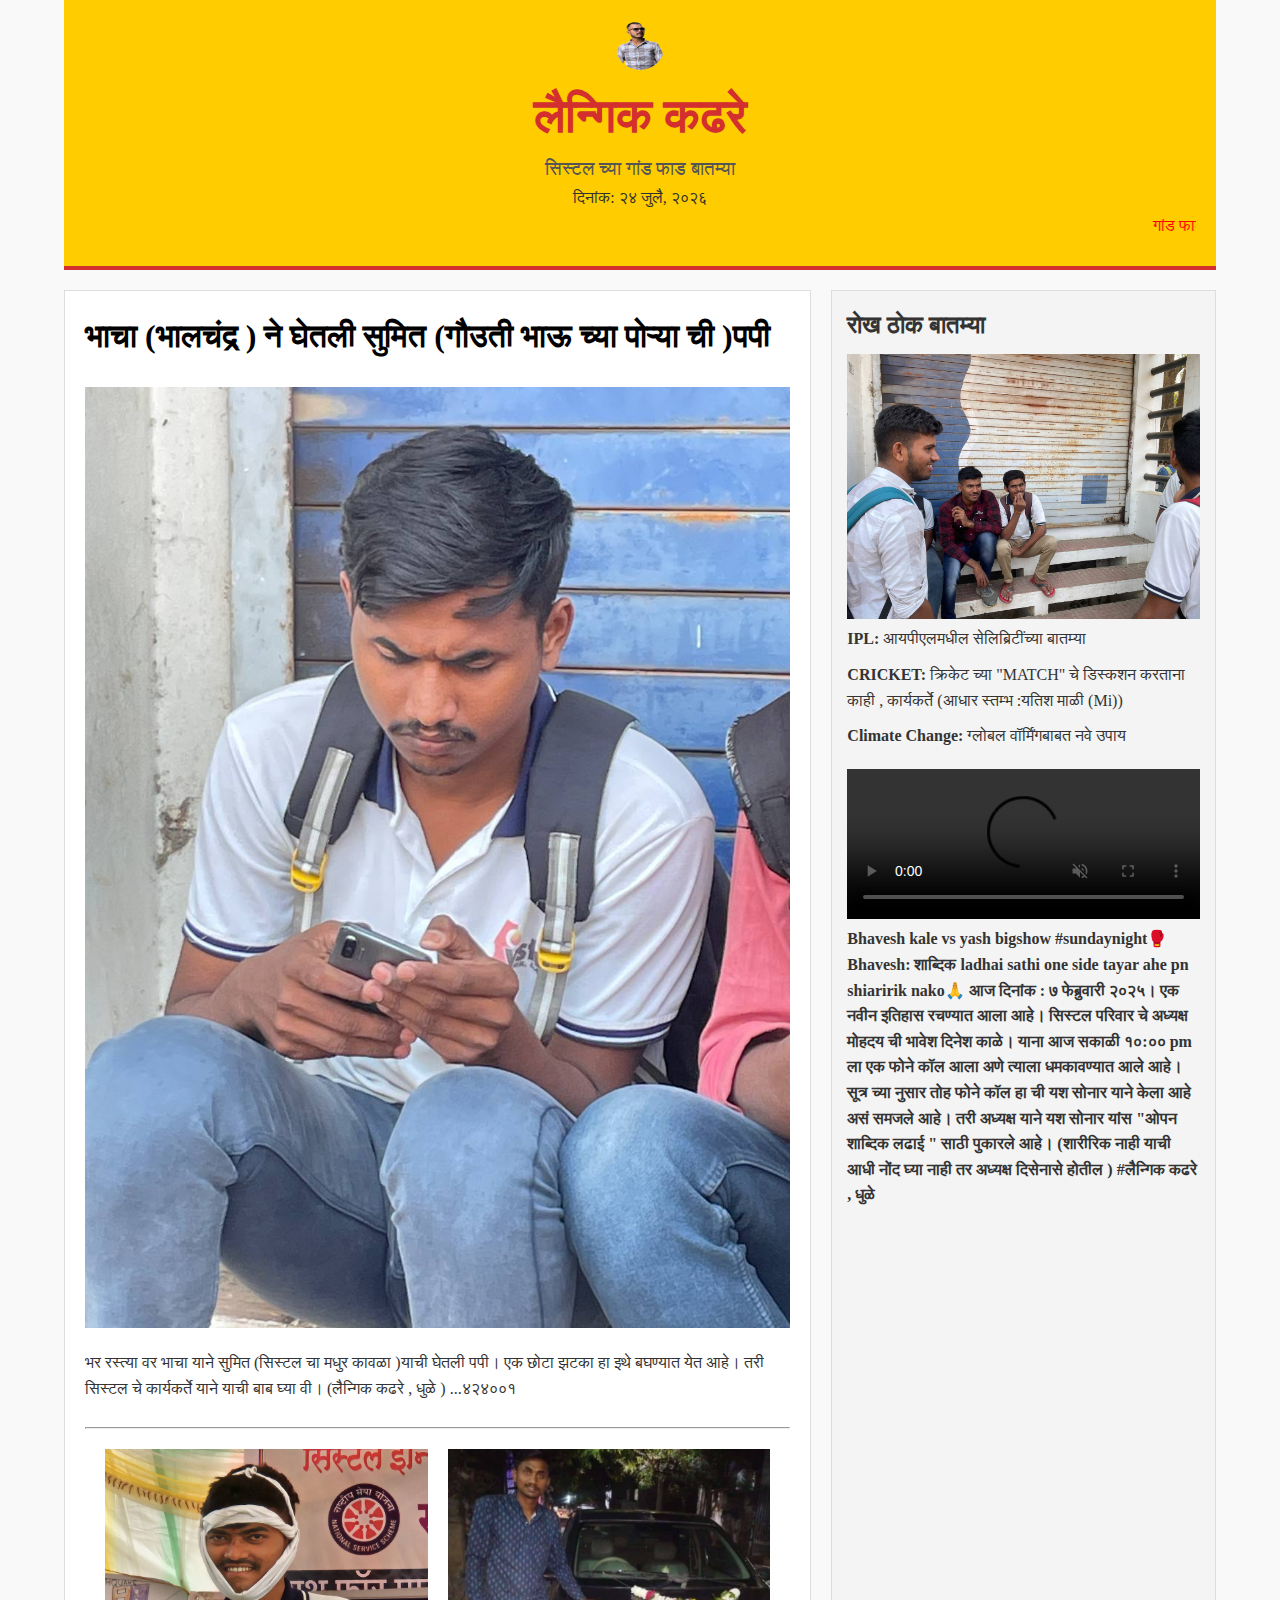
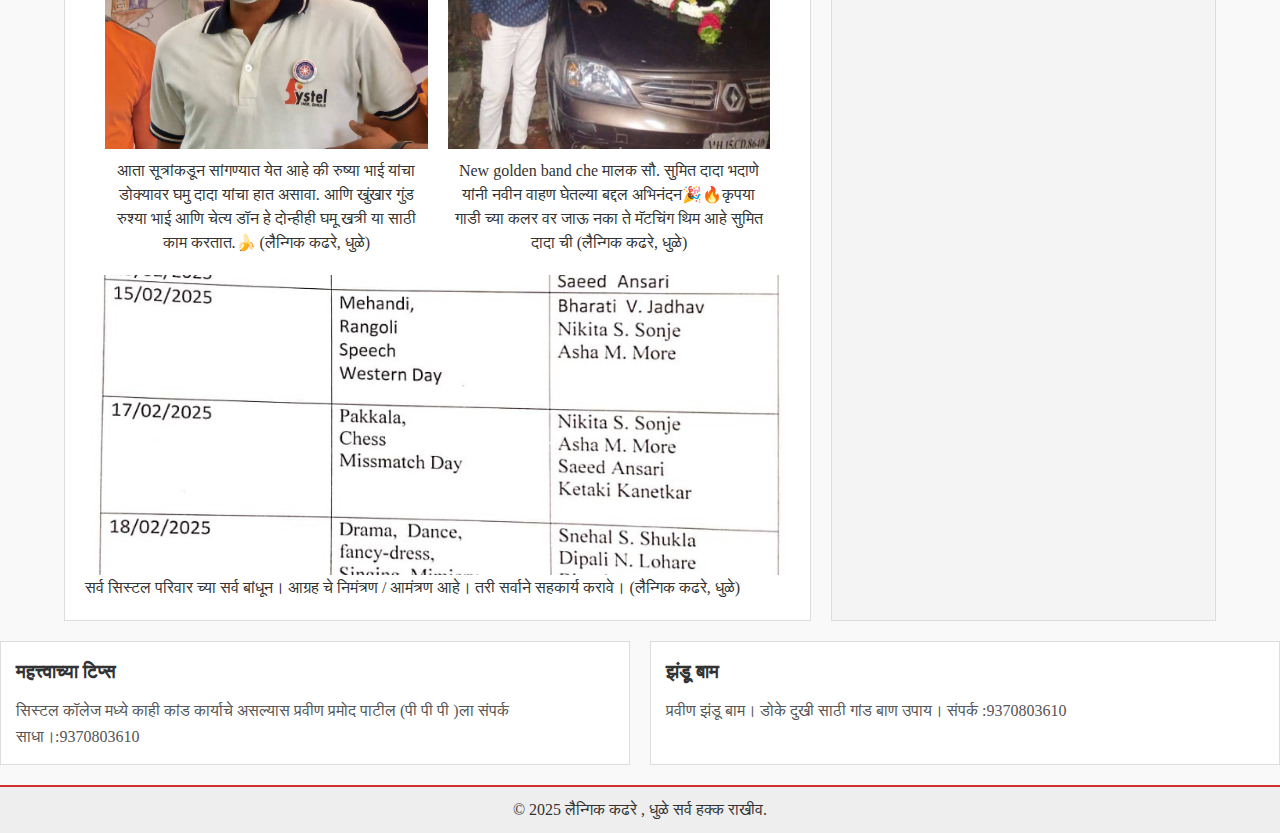
==== index.html @ 0a548611 "Update index.html" ====
<!DOCTYPE html>
<html lang="en">
<head>
  <meta charset="UTF-8">
  <meta name="viewport" content="width=device-width, initial-scale=1.0">
  <title>लैन्गिक कढरे - डिजिटल  एडिशन </title>
  <link rel="icon" href="./7.png" type="image/png">
  <link rel="stylesheet" href="styles.css">
</head>
<body>
  <div class="container">
    <!-- Header Section -->
    <header class="header">
      <div class="logo">
        <img src="./7.png" alt="Logo" class="logo-image">
        <h1>लैन्गिक कढरे</h1>
        <p class="subtitle">सिस्टल च्या गांड फाड बातम्या </p>
      </div>
      <div class="date">
        <p id="current-date"></p>
      </div>
      <marquee behavior="scroll" direction="left" scrollamount="5" style="color: red;">
        <a href="#yash-news" style="color: red; text-decoration: none;">
          गांड फाड बातमी : अध्यक्ष V/S यश सोनार (सब धुवा धुवा है.....!) Click Here..
        </a>
        <img src="./blasting.png" alt="Blast Image" style="height: 20px;">
&nbsp;
&nbsp;
&nbsp;
        <a href="#cricket" style="color: rgb(47, 0, 255); text-decoration: none;">
          आपला सण येतो आहे तरी सर्वानी तयारी ला लागा #गोलगट्टम लकड़ पट्टम दे दनादन प्रतियोगिता Click Here..
        </a>
        <img src="./blasting.png" alt="Blast Image" style="height: 20px;">
        

      </marquee>
    </header>

    <!-- Main Content -->
    <main class="main-content">
      <!-- Main News Section -->
      <section class="main-news">
        <h2>भाचा (भालचंद्र ) ने घेतली सुमित (गौउती भाऊ च्या पोऱ्या ची )पपी</h2>
        <img src="./1.jpg" alt="Monsoon in Kerala" class="main-image" >
        <p>भर रस्त्या वर भाचा याने सुमित (सिस्टल चा मधुर कावळा )याची घेतली पपी। 
            एक छोटा झटका हा इथे बघण्यात येत आहे।  तरी सिस्टल चे कार्यकर्ते याने याची
            बाब घ्या वी।  (लैन्गिक कढरे , धुळे )  ...४२४००१ </p>
            &nbsp;
            <hr>
            <div class="news-grid">
                <div class="news-item">
                  <div class="image-container">
                    <img src="./4.jpg" alt="Monsoon in Kerala" class="news-image">
                  </div>
                  <p>आता सूत्रांकडून सांगण्यात येत आहे की रुष्या भाई यांचा डोक्यावर घमु दादा यांचा हात असावा. 
                    आणि खुंखार गुंड रुश्या भाई आणि चेत्य डॉन हे दोन्हीही घमू खत्री या साठी काम करतात.🍌 (लैन्गिक कढरे, धुळे) 
                  </p>
                </div>
                <div class="news-item">
                  <div class="image-container">
                    <img src="./5.jpg" alt="Monsoon in Kerala" class="news-image">
                  </div>
                  <p>New golden band che मालक   सौ. सुमित दादा भदाणे यांनी नवीन वाहण घेतल्या बद्दल अभिनंदन🎉🔥कृपया गाडी च्या कलर वर जाऊ नका ते मॅटचिंग थिम आहे 
                    सुमित दादा ची (लैन्गिक कढरे, धुळे)
                  </p>
                </div> 
                </div>
                <div class="image-container" style="text-align: center;">
                  <img src="./9.jpeg" id="cricket" alt="Monsoon in Kerala" class="news-image" style="width: 100%; height: auto;">
                </div>
                <div>
                <p>सर्व सिस्टल परिवार च्या सर्व बांधून। आग्रह चे निमंत्रण / आमंत्रण आहे।  तरी सर्वाने सहकार्य करावे।  (लैन्गिक कढरे, धुळे)</p>
              </div>
      </section>

 

      <!-- Side Stories -->
      <aside class="side-stories">
        <h3>रोख ठोक बातम्या </h3>
        <ul>
            <img src="./2.jpg" alt="Monsoon in Kerala" style="width: 100%; height: auto;" >
          <li><strong>IPL:</strong> आयपीएलमधील सेलिब्रिटींच्या बातम्या</li>
          <li><strong>CRICKET:</strong> क्रिकेट च्या "MATCH" चे डिस्कशन करताना काही , कार्यकर्ते (आधार स्तम्भ :यतिश माळी (Mi))
          </li>
          <li><strong>Climate Change:</strong> ग्लोबल वॉर्मिंगबाबत नवे उपाय</li>
          <div class="video-container" id="yash-news"></div>
            <video autoplay muted loop controls width="100%">
              <source src="./8.mp4" type="video/mp4">
              <p>Bhavesh kale vs yash bigshow 
                #sundaynight🥊</p>
            </video>
            <h4>Bhavesh kale vs yash bigshow 
              #sundaynight🥊
              Bhavesh: शाब्दिक ladhai sathi one side tayar ahe pn shiaririk nako🙏
              आज दिनांक : ७ फेब्रुवारी २०२५।  एक नवीन इतिहास रचण्यात आला आहे। सिस्टल परिवार चे अध्यक्ष मोहदय ची भावेश दिनेश काळे। याना आज सकाळी १०:०० pm  ला एक फोने कॉल आला अणे त्याला धमकावण्यात आले आहे।
              सूत्र च्या नुसार तोह फोने कॉल हा ची यश सोनार याने केला आहे असं समजले आहे। तरी अध्यक्ष याने यश सोनार यांस "ओपन शाब्दिक लढाई " साठी पुकारले आहे। (शारीरिक नाही याची आधी नोंद घ्या नाही तर अध्यक्ष दिसेनासे होतील )  
            
                #लैन्गिक कढरे , धुळे   </h4>
          </div>
        </ul>
      </aside>
    </main>

    <!-- Bottom Section -->
    <section class="bottom-news">
      <div class="news-box">
        <h4>महत्त्वाच्या टिप्स</h4>
        <p>सिस्टल कॉलेज मध्ये काही कांड कार्याचे असल्यास प्रवीण प्रमोद पाटील (पी पी पी )ला संपर्क साधा।:9370803610</p>
      </div>
      <div class="news-box">
        <h4>झंडू बाम</h4>
        <p>प्रवीण झंडू बाम। डोके दुखी साठी गांड बाण उपाय। 
            संपर्क :9370803610</p>
      </div>
    </section>

    <!-- Footer Section -->
    <footer class="footer">
      <p>© 2025 लैन्गिक कढरे , धुळे सर्व हक्क राखीव.</p>
    </footer>
  </div>
  <script>
    // Set the current date
    const options = { year: 'numeric', month: 'long', day: 'numeric', locale: 'mr-IN' };
    document.getElementById('current-date').innerText = `दिनांक: ${new Date().toLocaleDateString('mr-IN', options)}`;
  </script>
</body>
</html>
---- styles.css ----
/* General Reset */
* {
    margin: 0;
    padding: 0;
    box-sizing: border-box;
  }
  
  body {
    font-family: 'Georgia', serif;
    background-color: #f9f9f9;
    color: #333;
    line-height: 1.6;
  }
  
  .container {
    width: 90%;
    margin: auto;
    max-width: 1200px;
  }
  
  /* Header Section */
  .header {
    background-color: #ffcc00;
    text-align: center;
    padding: 20px;
    border-bottom: 4px solid #d32f2f;
  }
  
  .header .logo h1 {
    font-size: 3rem;
    color: #d32f2f;
  }
  
  .header .subtitle {
    font-size: 1.2rem;
    color: #555;
  }
  
  .header .date {
    font-size: 1rem;
    color: #333;
  }
  
  /* Main Content */
  .main-content {
    display: flex;
    gap: 20px;
    margin-top: 20px;
  }
  
  .main-news {
    flex: 2;
    border: 1px solid #ddd;
    padding: 20px;
    background-color: #fff;
  }
  
  .main-news h2 {
    font-size: 2rem;
    color: #000;
    margin-bottom: 10px;
  }
  
  .main-news img {
    width: 100%;
    height: auto;
    margin: 15px 0;
  }
  
  .side-stories {
    flex: 1;
    border: 1px solid #ddd;
    background-color: #f4f4f4;
    padding: 15px;
  }
  
  .side-stories h3 {
    font-size: 1.5rem;
    margin-bottom: 10px;
  }
  
  .side-stories ul {
    list-style: none;
    padding: 0;
  }
  
  .side-stories ul li {
    font-size: 1rem;
    margin-bottom: 10px;
  }
  
  /* Bottom News Section */
  .bottom-news {
    display: flex;
    gap: 20px;
    margin-top: 20px;
  }
  
  .news-box {
    flex: 1;
    border: 1px solid #ddd;
    background-color: #fff;
    padding: 15px;
  }
  
  .news-box h4 {
    font-size: 1.2rem;
    margin-bottom: 10px;
  }
  
  .news-box p {
    font-size: 1rem;
    color: #555;
  }
  
  /* Footer Section */
  .footer {
    text-align: center;
    padding: 10px;
    background-color: #eee;
    border-top: 2px solid #d32f2f;
    margin-top: 20px;
  }
  
  /* Images in Header */
  .header .header-image {
    width: 50px; /* Adjust size as needed */
    height: auto;
    margin: 0 10px; /* Spacing between images and text */
    vertical-align: middle;
  }
  
  /* Video in Side Stories */
  .video-container {
    margin-top: 20px;
    text-align: center;
  }
  
  .video-container h4 {
    font-size: 1.2rem;
    margin-bottom: 10px;
  }
  
  .video-container video {
    border: 1px solid #ddd;
    border-radius: 8px;
    box-shadow: 0 4px 6px rgba(0, 0, 0, 0.1);
  }
  
  /* News Grid Styling */
  .news-grid {
    display: grid;
    grid-template-columns: 1fr 1fr; /* Two equal-width columns */
    gap: 20px; /* Space between columns and rows */
    margin: 20px;
  }
  
  /* Individual News Item */
  .news-item {
    display: flex;
    flex-direction: column;
    align-items: center;
    text-align: center;
    gap: 10px; /* Space between image and text */
  }
  
  /* Image Container Styling */
  .image-container {
    width: 100%; /* Ensures the container fits the column width */
    height: 300px; /* Fixed height for all images */
    overflow: hidden; /* Hides overflowing parts of the image */
    display: flex;
    justify-content: center;
    align-items: center; /* Centers the image inside the container */
  }
  
  /* News Image Styling */
  .news-image {
    width: 100%; /* Ensures the image fills the container width */
    height: 100%; /* Ensures the image fills the container height */
    object-fit: cover; /* Maintains aspect ratio and crops the image */
    border-radius: 8px; /* Adds rounded corners */
    box-shadow: 0 4px 6px rgba(0, 0, 0, 0.1); /* Adds a subtle shadow */
  }
  
  /* News Text Styling */
  .news-item p {
    font-size: 1rem;
    line-height: 1.5;
    color: #333;
  }
  
  /* Media Queries for Responsiveness */
  @media (max-width: 1200px) {
    .container {
      width: 90%;
    }
  
    .main-content {
      flex-direction: column;
    }
  
    .side-stories {
      margin-top: 20px;
    }
  
    .news-grid {
      grid-template-columns: 1fr; /* Stack the columns on smaller screens */
    }
    
    .bottom-news {
      flex-direction: column;
      gap: 20px;
    }
  }
  
  @media (max-width: 768px) {
    /* Smaller screens (Tablets and below) */
    .header .logo h1 {
      font-size: 2.5rem;
    }
  
    .header .subtitle {
      font-size: 1rem;
    }
  
    .header .date {
      font-size: 0.9rem;
    }
  
    .main-news h2 {
      font-size: 1.8rem;
    }
  
    .side-stories h3 {
      font-size: 1.2rem;
    }
  
    .news-item p {
      font-size: 0.9rem;
    }
  
    .news-box h4 {
      font-size: 1rem;
    }
  
    .video-container video {
      width: 100%;
      height: auto;
    }
  }
  
  @media (max-width: 480px) {
    /* Mobile Devices */
    body {
      font-size: 14px;
    }
  
    .header .logo h1 {
      font-size: 2rem;
    }
  
    .header .subtitle {
      font-size: 0.9rem;
    }
  
    .main-news h2 {
      font-size: 1.5rem;
    }
  
    .side-stories h3 {
      font-size: 1rem;
    }
  
    .news-item p {
      font-size: 0.8rem;
    }
  
    .news-box h4 {
      font-size: 0.9rem;
    }
  
    .footer {
      font-size: 0.8rem;
    }
  }
/* Header Styling */
.header {
    background-color: #ffcc00;
    text-align: center;
    padding: 20px;
    border-bottom: 4px solid #d32f2f;
  }
  
  /* Container for Logo and Text */
  .logo-container {
    display: grid;
    grid-template-columns: 1fr auto; /* Left column for text, right for logo */
    align-items: center; /* Vertically align text and logo */
    justify-items: center;
    gap: 10px; /* Space between text and logo */
  }
  
  .text {
    text-align: left; /* Align text to the left */
  }
  
  /* Logo Image Styling */
  .logo-image {
    width: 50px; /* Logo size */
    height: 50px; /* Make it square */
    border-radius: 50%; /* Circular image */
  }
  
  /* Styling for h1 and subtitle */
  .logo h1 {
    font-size: 2rem;
    color: #d32f2f;
    margin: 0; /* Remove margin */
  }
  
  .subtitle {
    font-size: 1.2rem;
    color: #555;
  }
  
  /* Responsive Styling */
  @media screen and (max-width: 768px) {
    .logo-container {
      grid-template-columns: 1fr; /* Stack logo and text vertically */
      justify-items: center;
    }
  
    .logo-image {
      width: 40px; /* Slightly smaller logo on mobile */
      height: 40px;
    }
  
    .text {
      text-align: center; /* Center the text on mobile */
    }
  }
  .side-stories img {
    width: 100%;
    height: auto;
    max-width: 400px; /* Optional: you can set a max-width to keep it within a reasonable size */
}
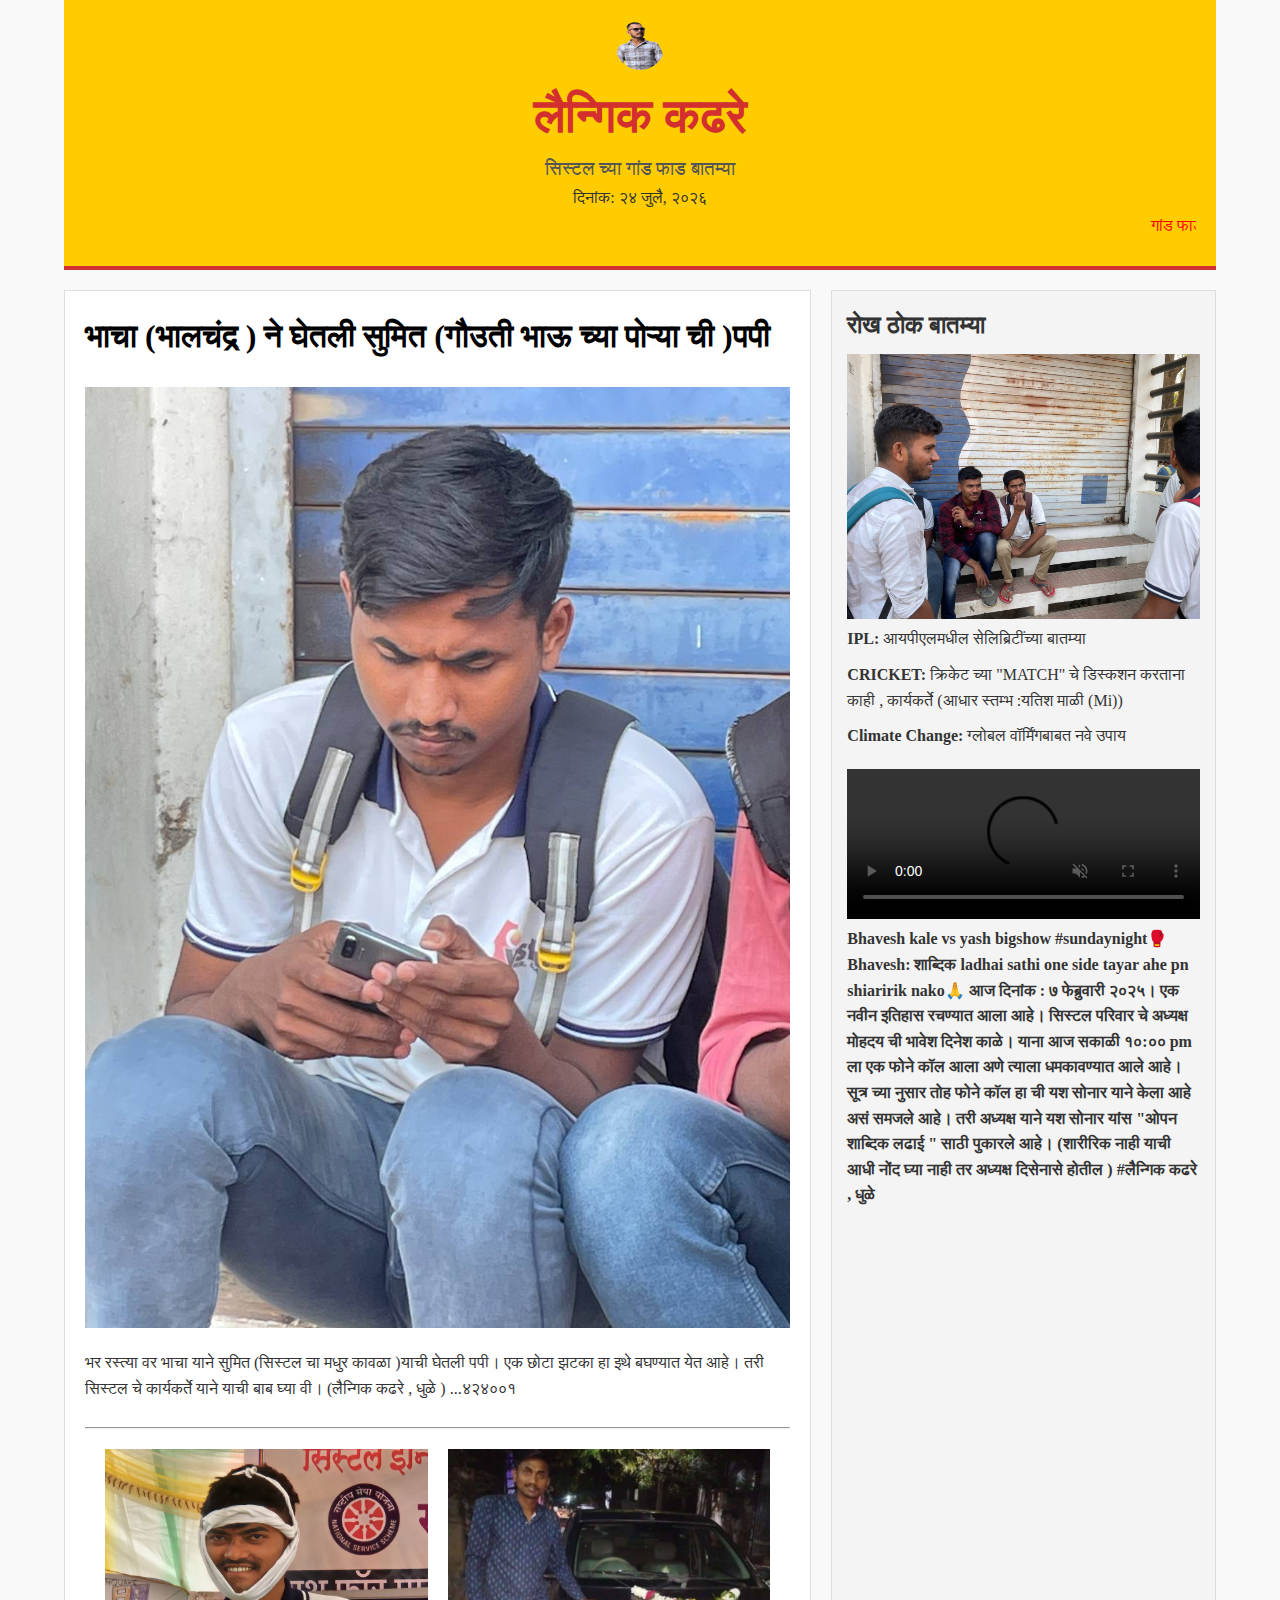
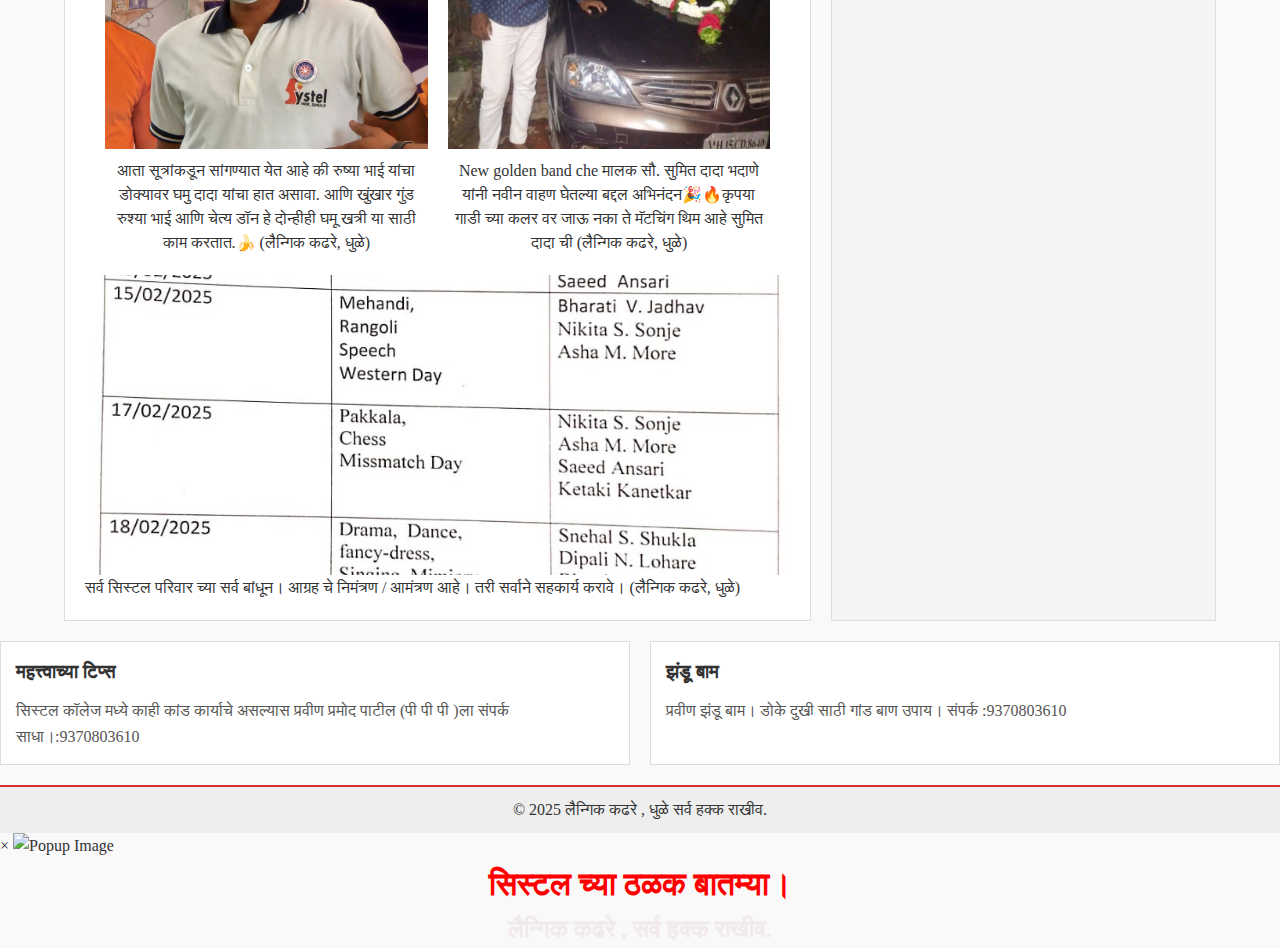
==== commit 6051cb95: "Update index.html" ====
--- a/index.html
+++ b/index.html
@@ -119,11 +119,33 @@
     <footer class="footer">
       <p>© 2025 लैन्गिक कढरे , धुळे सर्व हक्क राखीव.</p>
     </footer>
+
+    <!-- Popup Modal -->
+    <div id="popup-modal" class="modal" style="display: none;">
+      <div class="modal-content">
+        <span class="close" onclick="closeModal()">&times;</span>
+        <img src="./sir.jpg" alt="Popup Image" style="width: 100%; height: auto;">
+        <h1 style="text-align: center; color:red;">सिस्टल च्या ठळक बातम्या।</h1>
+        <h2 style="text-align: center; color:rgb(241, 234, 234);">लैन्गिक कढरे , सर्व हक्क राखीव.</h2>
+      </div>
+    </div>
   </div>
+
+  
   <script>
     // Set the current date
     const options = { year: 'numeric', month: 'long', day: 'numeric', locale: 'mr-IN' };
     document.getElementById('current-date').innerText = `दिनांक: ${new Date().toLocaleDateString('mr-IN', options)}`;
+
+    // Show the popup modal on page load
+    window.onload = function() {
+      document.getElementById('popup-modal').style.display = 'block';
+    };
+
+    // Function to close the modal
+    function closeModal() {
+      document.getElementById('popup-modal').style.display = 'none';
+    }
   </script>
 </body>
 </html>
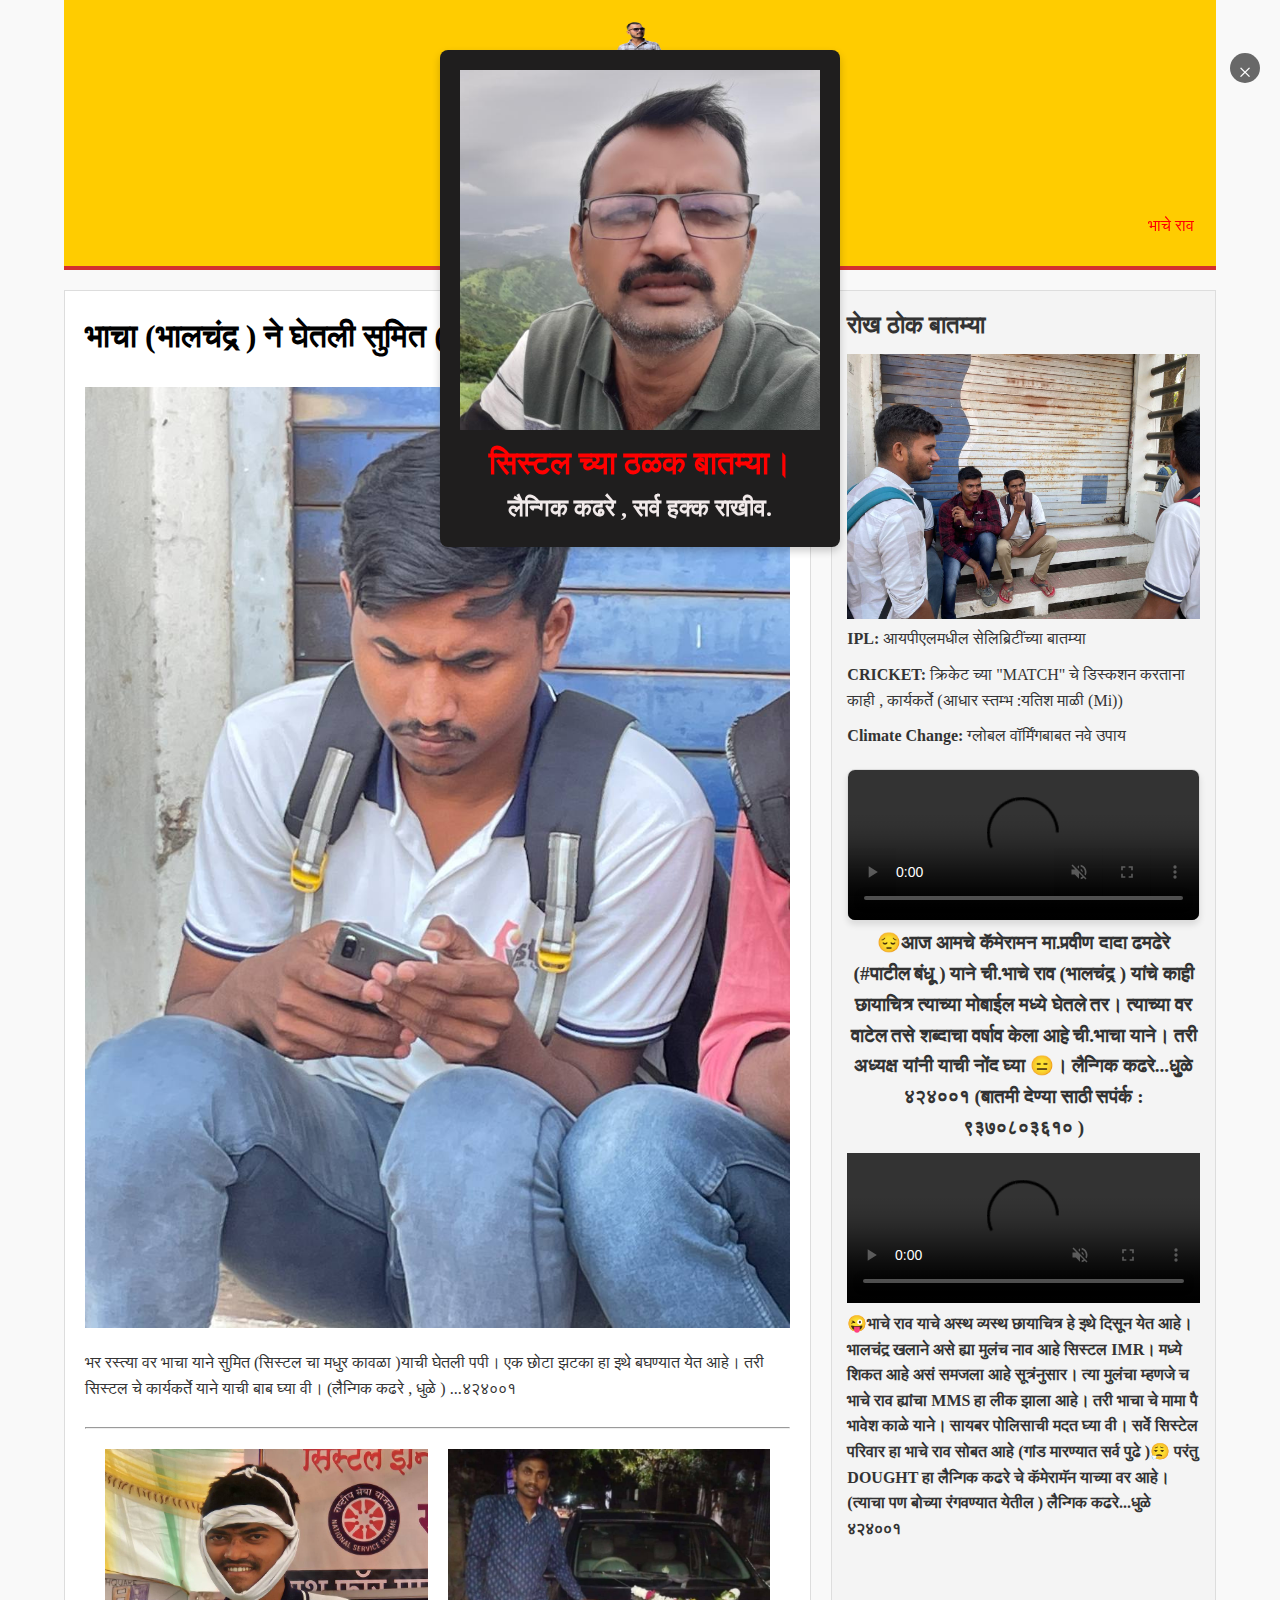
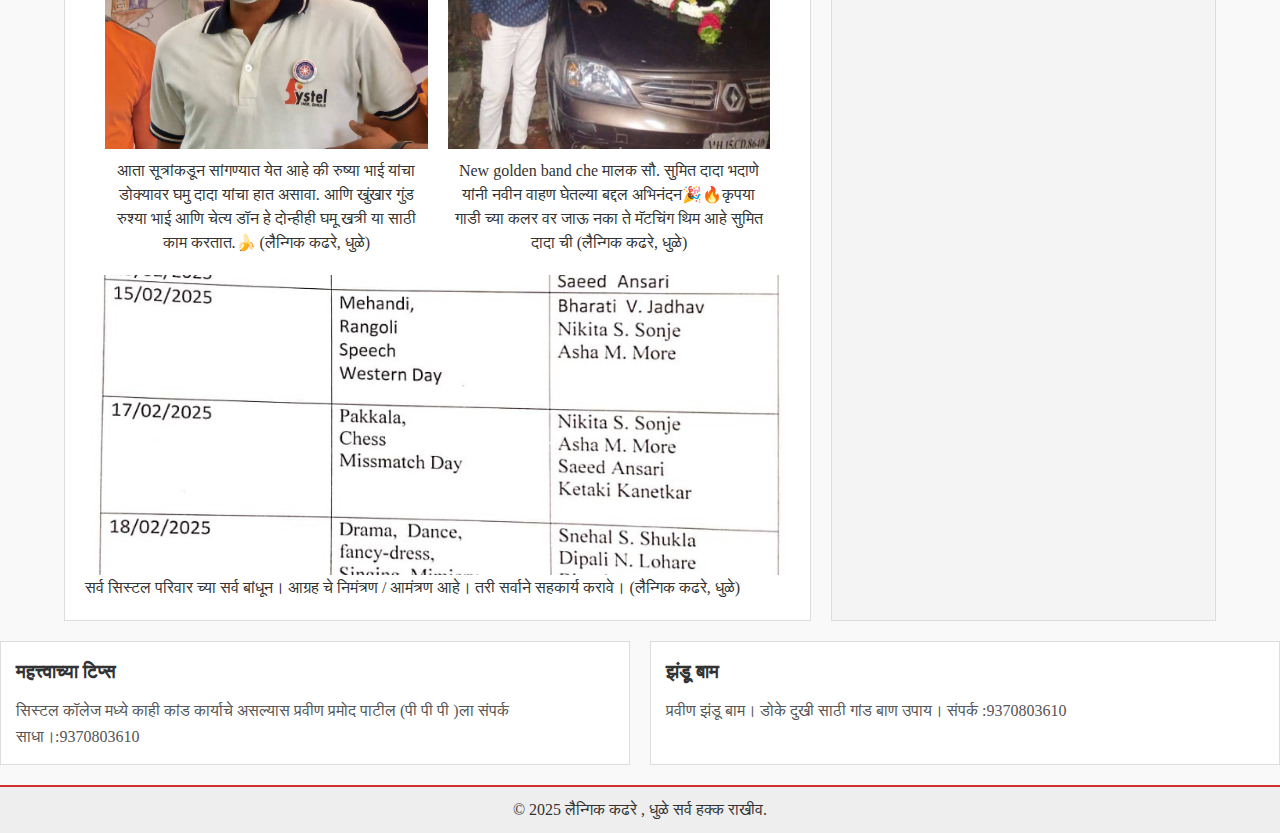
==== commit ca8312ea: "Update index.html" ====
--- a/index.html
+++ b/index.html
@@ -21,14 +21,14 @@
       </div>
       <marquee behavior="scroll" direction="left" scrollamount="5" style="color: red;">
         <a href="#yash-news" style="color: red; text-decoration: none;">
-          गांड फाड बातमी : अध्यक्ष V/S यश सोनार (सब धुवा धुवा है.....!) Click Here..
+         भाचे राव V/S कॅमेरामन प्रवीण ( भाचा ने घेतेले कानून तोंडात ✔ 😓 (हातात X ).....!) Click Here..
         </a>
         <img src="./blasting.png" alt="Blast Image" style="height: 20px;">
 &nbsp;
 &nbsp;
 &nbsp;
-        <a href="#cricket" style="color: rgb(47, 0, 255); text-decoration: none;">
-          आपला सण येतो आहे तरी सर्वानी तयारी ला लागा #गोलगट्टम लकड़ पट्टम दे दनादन प्रतियोगिता Click Here..
+        <a href="#photo" style="color: rgb(47, 0, 255); text-decoration: none;">
+          भाचे राव याचे अस्थ व्यस्थ छायाचित्र Click Here..
         </a>
         <img src="./blasting.png" alt="Blast Image" style="height: 20px;">
         
@@ -84,20 +84,30 @@
           <li><strong>CRICKET:</strong> क्रिकेट च्या "MATCH" चे डिस्कशन करताना काही , कार्यकर्ते (आधार स्तम्भ :यतिश माळी (Mi))
           </li>
           <li><strong>Climate Change:</strong> ग्लोबल वॉर्मिंगबाबत नवे उपाय</li>
-          <div class="video-container" id="yash-news"></div>
-            <video autoplay muted loop controls width="100%">
-              <source src="./8.mp4" type="video/mp4">
-              <p>Bhavesh kale vs yash bigshow 
-                #sundaynight🥊</p>
+          <div class="video-container" >
+            <video autoplay muted loop controls width="100%" id="yash-news">
+              <source src="./10.mp4" type="video/mp4">
+              <p>भाचे राव V/S कॅमेरामन प्रवीण</p>
             </video>
-            <h4>Bhavesh kale vs yash bigshow 
-              #sundaynight🥊
-              Bhavesh: शाब्दिक ladhai sathi one side tayar ahe pn shiaririk nako🙏
-              आज दिनांक : ७ फेब्रुवारी २०२५।  एक नवीन इतिहास रचण्यात आला आहे। सिस्टल परिवार चे अध्यक्ष मोहदय ची भावेश दिनेश काळे। याना आज सकाळी १०:०० pm  ला एक फोने कॉल आला अणे त्याला धमकावण्यात आले आहे।
-              सूत्र च्या नुसार तोह फोने कॉल हा ची यश सोनार याने केला आहे असं समजले आहे। तरी अध्यक्ष याने यश सोनार यांस "ओपन शाब्दिक लढाई " साठी पुकारले आहे। (शारीरिक नाही याची आधी नोंद घ्या नाही तर अध्यक्ष दिसेनासे होतील )  
-            
-                #लैन्गिक कढरे , धुळे   </h4>
+            <h4>😔आज आमचे कॅमेरामन मा.प्रवीण दादा ढमढेरे (#पाटील बंधू ) याने ची.भाचे राव  (भालचंद्र )
+              यांचे काही छायाचित्र त्याच्या मोबाईल मध्ये घेतले तर। त्याच्या वर वाटेल तसे शब्दाचा वर्षाव केला आहे 
+              ची.भाचा याने।  तरी अध्यक्ष यांनी याची नोंद घ्या 😑। लैन्गिक कढरे...धुळे ४२४००१ 
+              (बातमी देण्या साठी सपंर्क : ९३७०८०३६१०  )  </h4>
           </div>
+          <video autoplay muted loop controls width="100%" id="photo">
+            <source src="./11.mp4" type="video/mp4">
+            <p>भाचे राव V/S कॅमेरामन प्रवीण</p>
+          </video>
+          <h4> 😜भाचे राव याचे अस्थ व्यस्थ छायाचित्र हे इथे दिसून येत आहे।  
+            भालचंद्र खलाने असे ह्या मुलंच नाव आहे सिस्टल IMR।  मध्ये शिकत आहे असं समजला आहे 
+            सूत्रंनुसार।  त्या मुलंचा म्हणजे च भाचे राव ह्यांचा MMS हा लीक झाला आहे।  तरी 
+            भाचा चे मामा पै भावेश काळे याने। सायबर पोलिसाची मदत घ्या वी।  
+            सर्वे सिस्टेल परिवार हा भाचे राव सोबत आहे (गांड मारण्यात सर्व पुढे )😮‍💨
+            परंतु DOUGHT हा लैन्गिक कढरे चे कॅमेरामॅन याच्या वर आहे। (त्याचा पण बोच्या रंगवण्यात येतील )
+            लैन्गिक कढरे...धुळे ४२४००१ </h4>
+        </div>
+
+          
         </ul>
       </aside>
     </main>
--- a/styles.css
+++ b/styles.css
@@ -346,4 +346,51 @@
     max-width: 400px; /* Optional: you can set a max-width to keep it within a reasonable size */
 }
 
+/* Popup Modal Styling */
+.modal {
+    position: fixed;
+    top: 50px;
+    left: 0;
+    width: 100%;
+    height: calc(100% - 50px); /* Adjusted height to fill the remaining space */
+    background-color: rgba(0, 0, 0, 0); /* Set background to fully transparent */
+    display: flex;
+    justify-content: center;
+    align-items: center;
+    z-index: 1000;
+}
+
+.modal-content {
+  
+    background-color: #1f1e1e;
+    padding: 20px;
+    border-radius: 8px;
+    box-shadow: 0 4px 8px rgba(0, 0, 0, 0.2);
+    text-align: center;
+    max-width: 400px;
+    width: 90%;
+    margin: auto;
+}
+
+/* Close Button Styling */
+.close {
+    background-color: #686868;
+    color: white;
+    border: none;
+    border-radius: 50%;
+    width: 30px;
+    height: 30px;
+    cursor: pointer;
+    position: absolute;
+    top: 3px;
+    right: 20px;
+    font-size: 1.5rem;
+    transition: background-color 0.3s;
+}
+
+.close:hover {
+    background-color: #ff4d4d;
+}
+
     
+
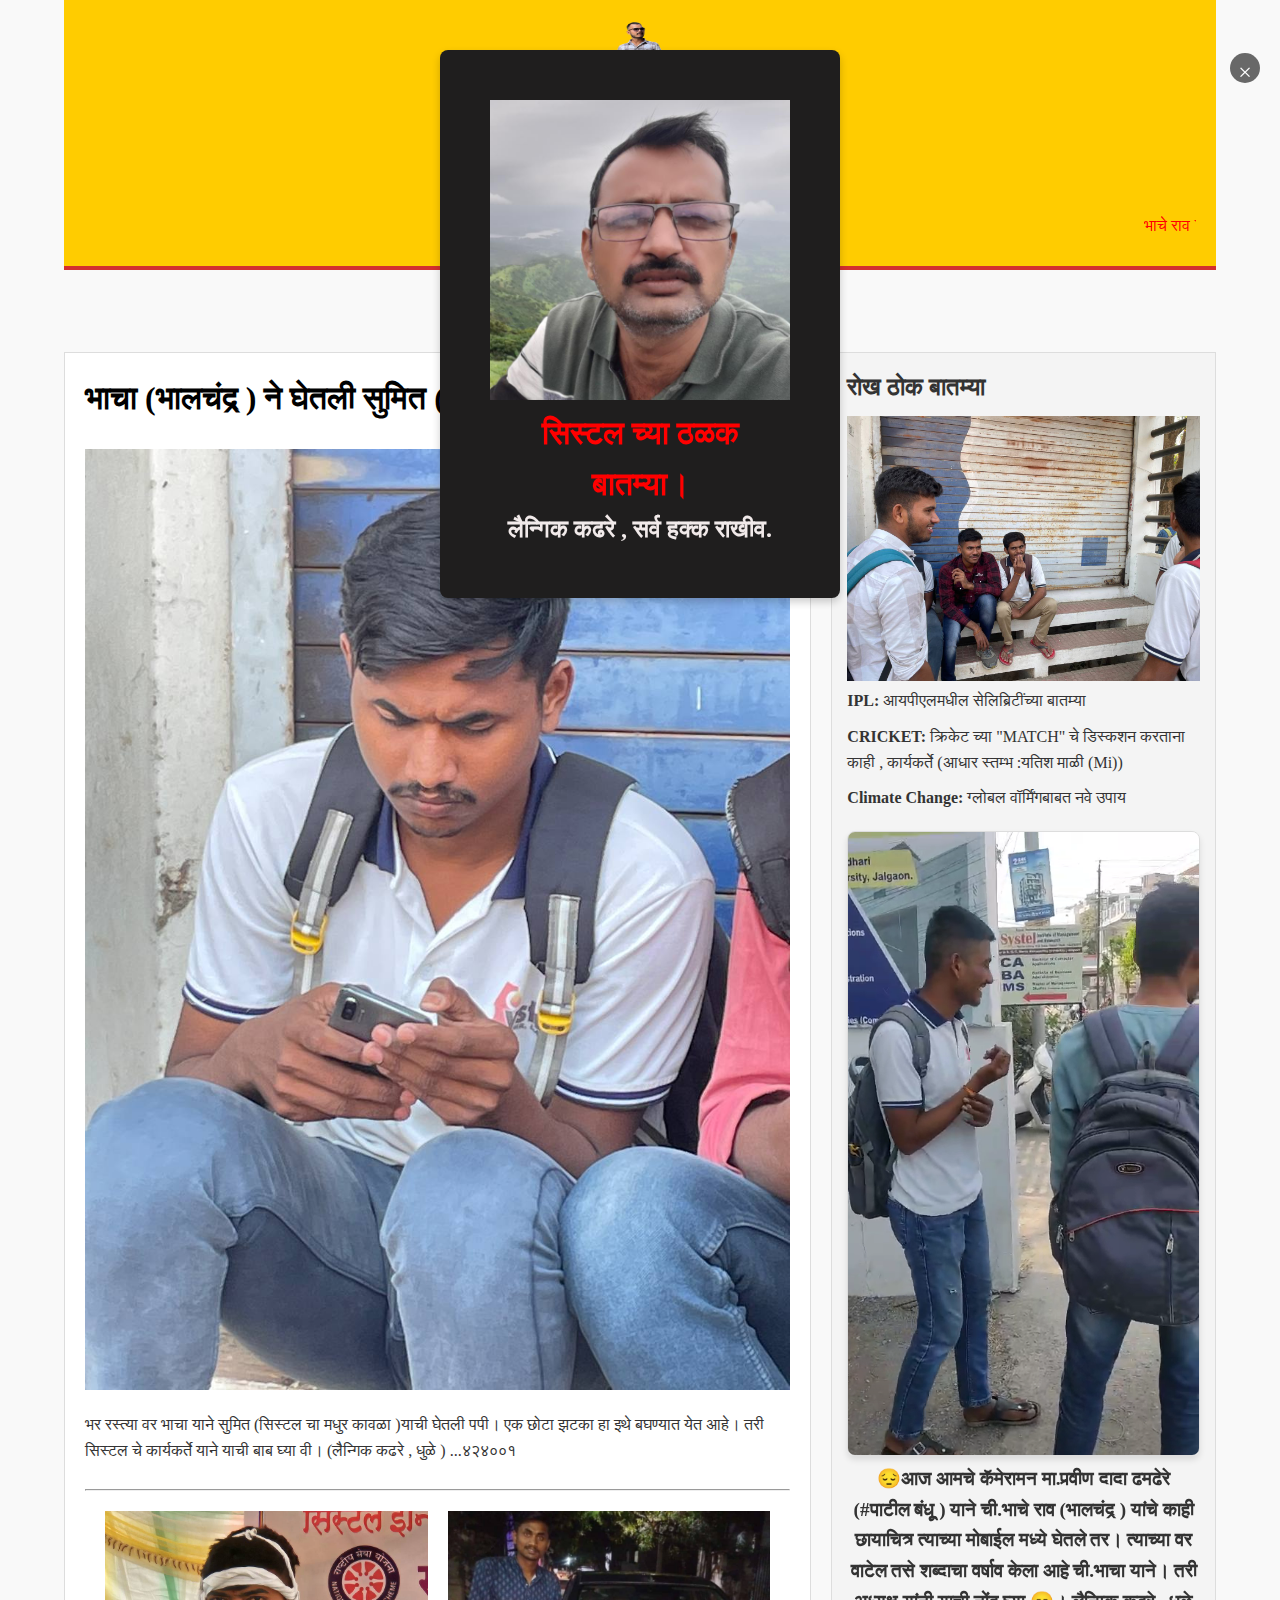
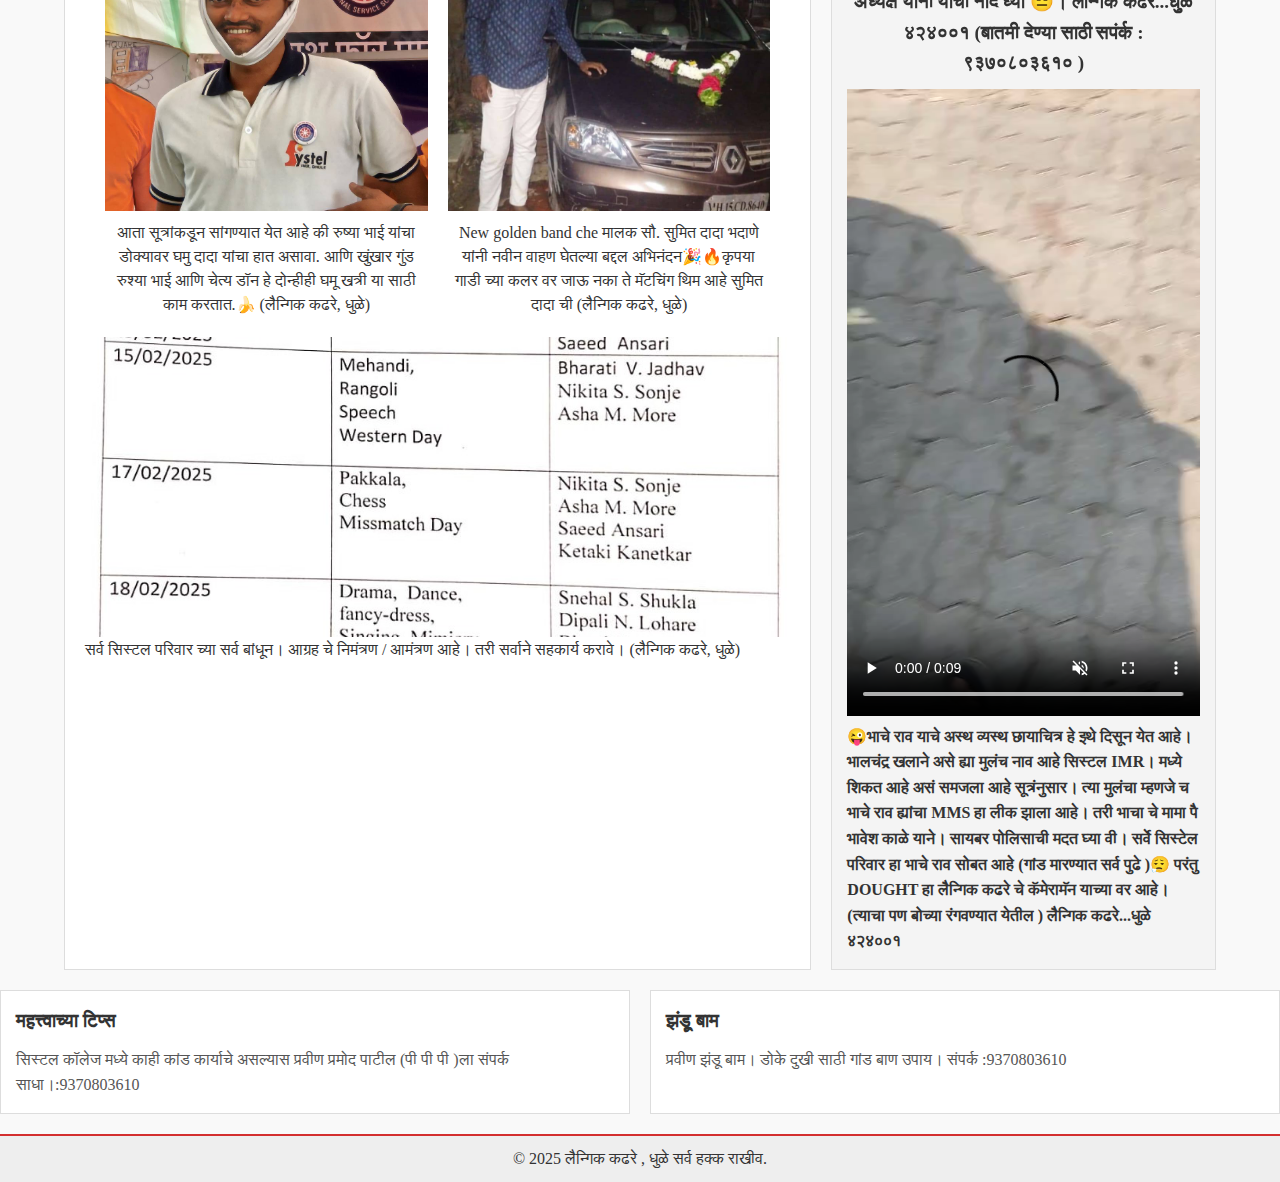
==== commit 4545a01a: "Update index.html" ====
--- a/index.html
+++ b/index.html
@@ -35,6 +35,9 @@
 
       </marquee>
     </header>
+    <button onclick="location.href='olak.html'" style="background-color: gray; color: white; border: 2px solid white; padding: 10px 20px; text-align: center; text-decoration: none; display: block; font-size: 16px; margin: 20px auto; cursor: pointer; border-radius: 5px;">
+      कार्यवाहक 
+    </button>
 
     <!-- Main Content -->
     <main class="main-content">
@@ -44,7 +47,7 @@
         <img src="./1.jpg" alt="Monsoon in Kerala" class="main-image" >
         <p>भर रस्त्या वर भाचा याने सुमित (सिस्टल चा मधुर कावळा )याची घेतली पपी। 
             एक छोटा झटका हा इथे बघण्यात येत आहे।  तरी सिस्टल चे कार्यकर्ते याने याची
-            बाब घ्या वी।  (लैन्गिक कढरे , धुळे )  ...४२४००१ </p>
+            बाब घ्या वी।  (लैन्गिक कढरे , धुळे ) ...४२४००१ </p>
             &nbsp;
             <hr>
             <div class="news-grid">
--- a/styles.css
+++ b/styles.css
@@ -363,7 +363,7 @@
 .modal-content {
   
     background-color: #1f1e1e;
-    padding: 20px;
+    padding: 50px;
     border-radius: 8px;
     box-shadow: 0 4px 8px rgba(0, 0, 0, 0.2);
     text-align: center;
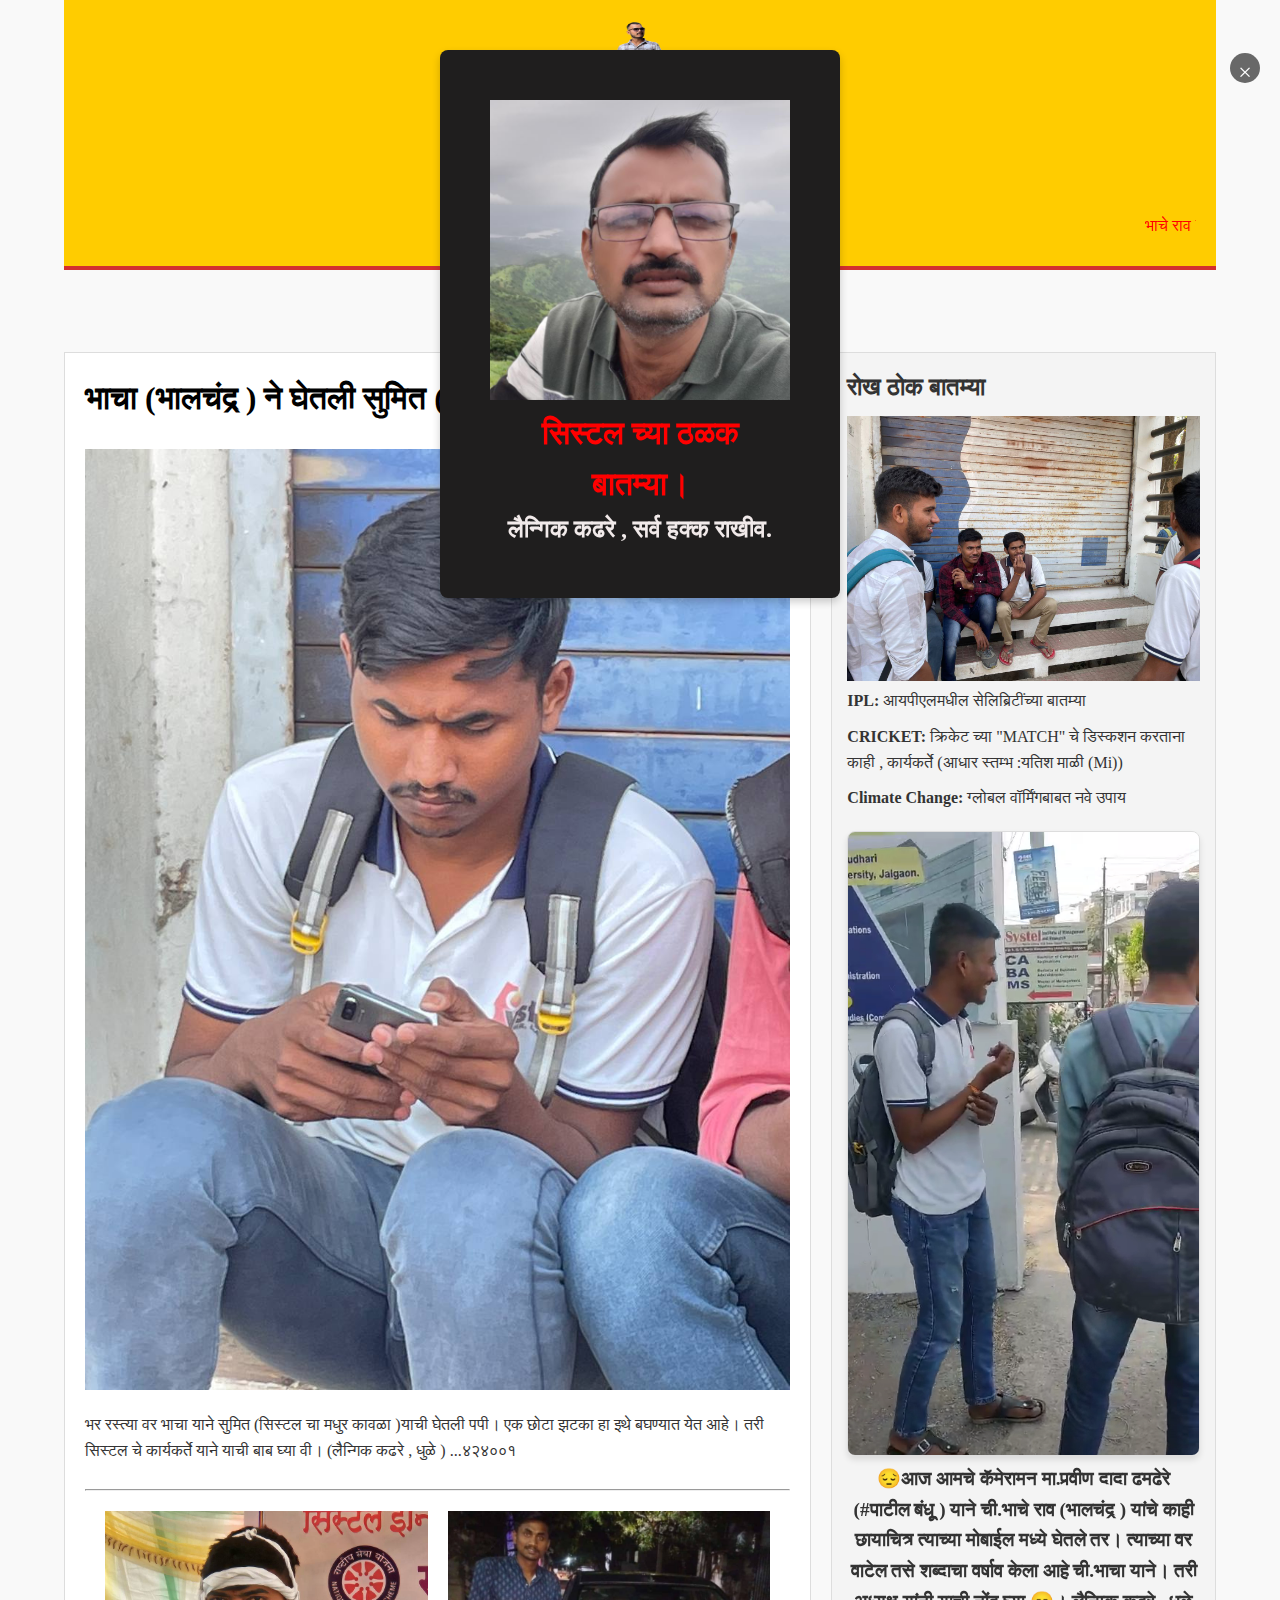
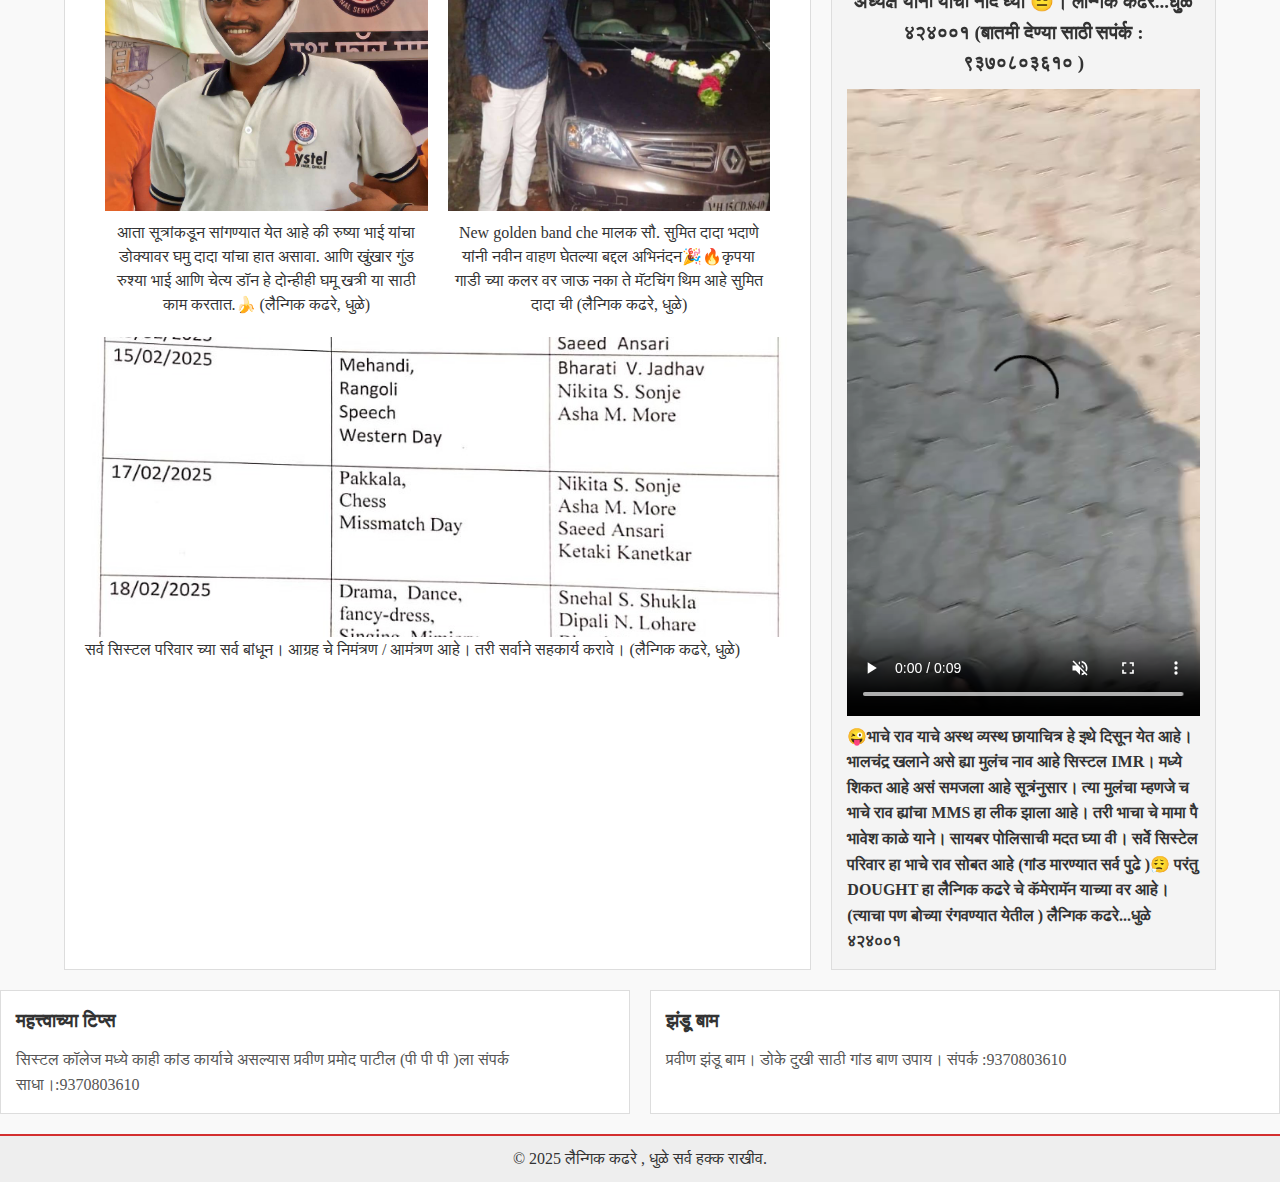
==== commit 4f8f92ca: "Update index.html" ====
--- a/index.html
+++ b/index.html
@@ -35,7 +35,7 @@
 
       </marquee>
     </header>
-    <button onclick="location.href='olak.html'" style="background-color: gray; color: white; border: 2px solid white; padding: 10px 20px; text-align: center; text-decoration: none; display: block; font-size: 16px; margin: 20px auto; cursor: pointer; border-radius: 5px;">
+    <button onclick="location.href='./olak.html'" style="background-color: gray; color: white; border: 2px solid white; padding: 10px 20px; text-align: center; text-decoration: none; display: block; font-size: 16px; margin: 20px auto; cursor: pointer; border-radius: 5px;">
       कार्यवाहक 
     </button>
 
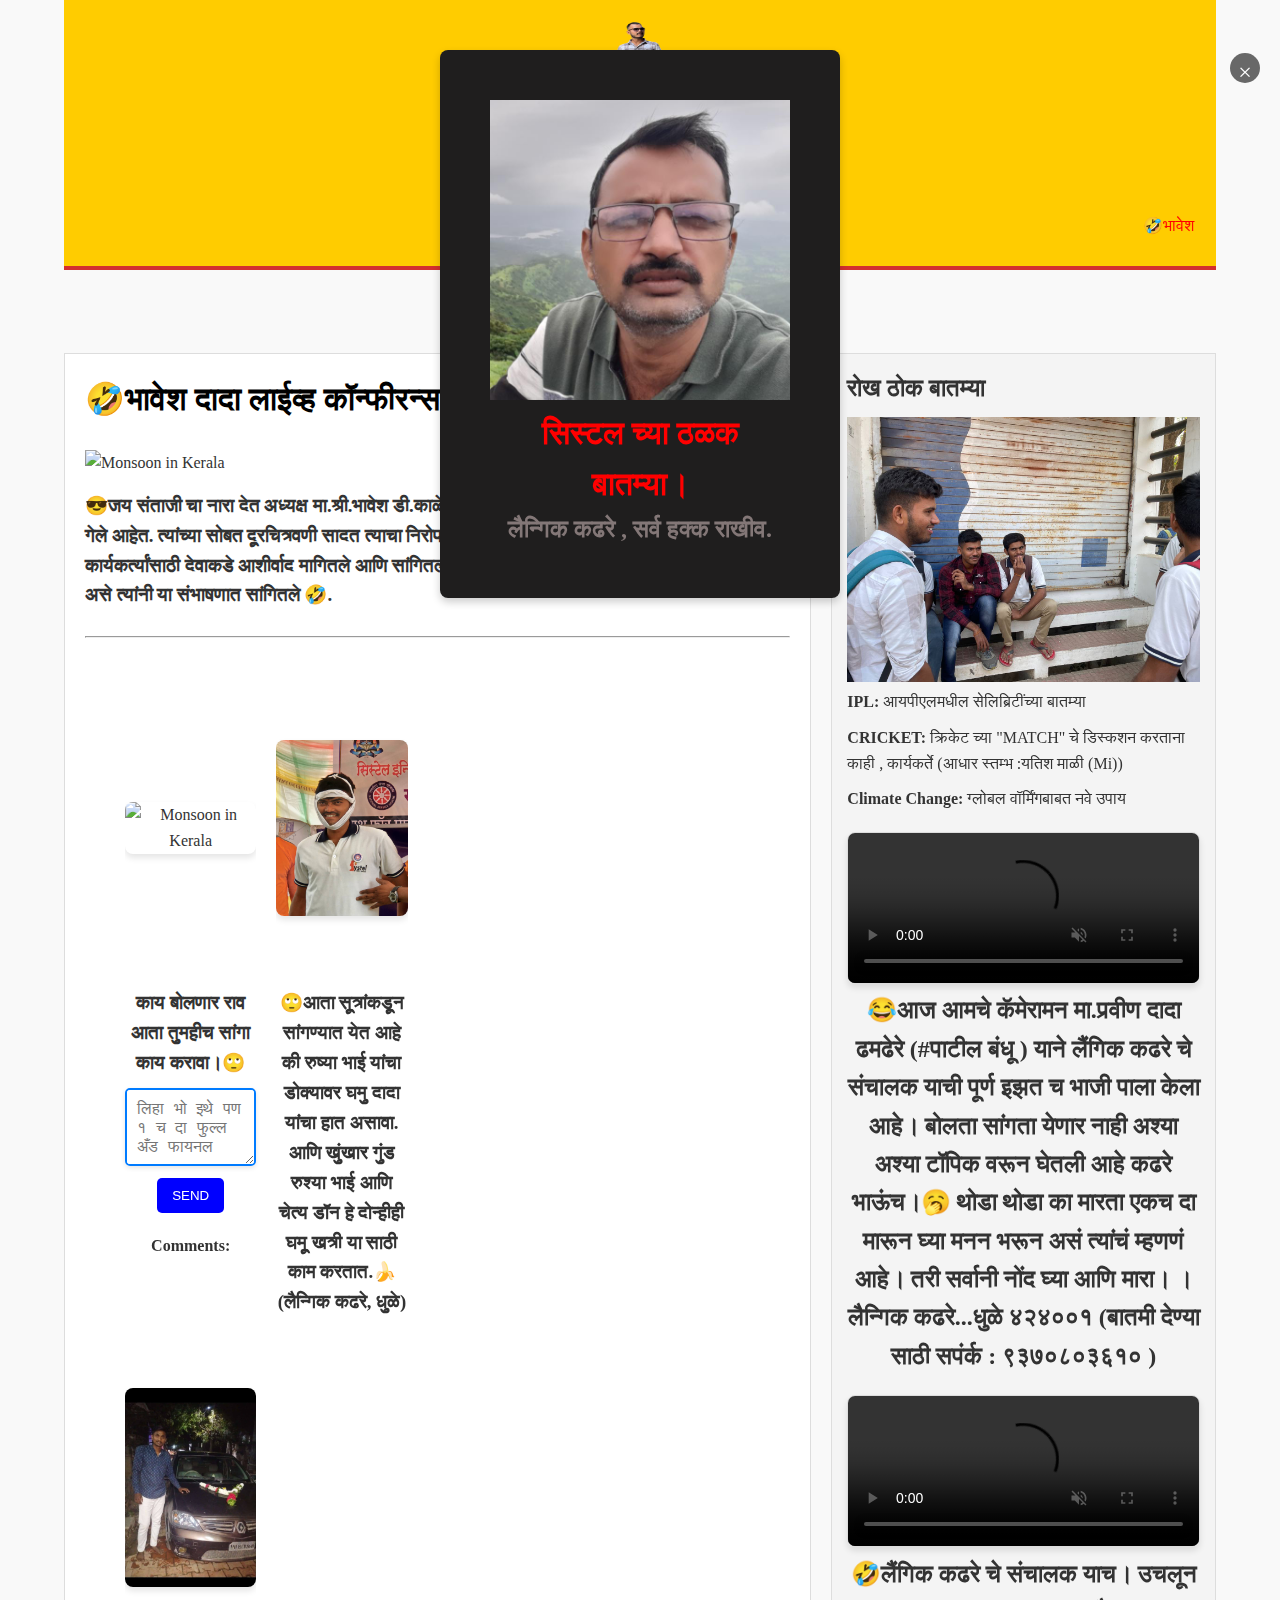
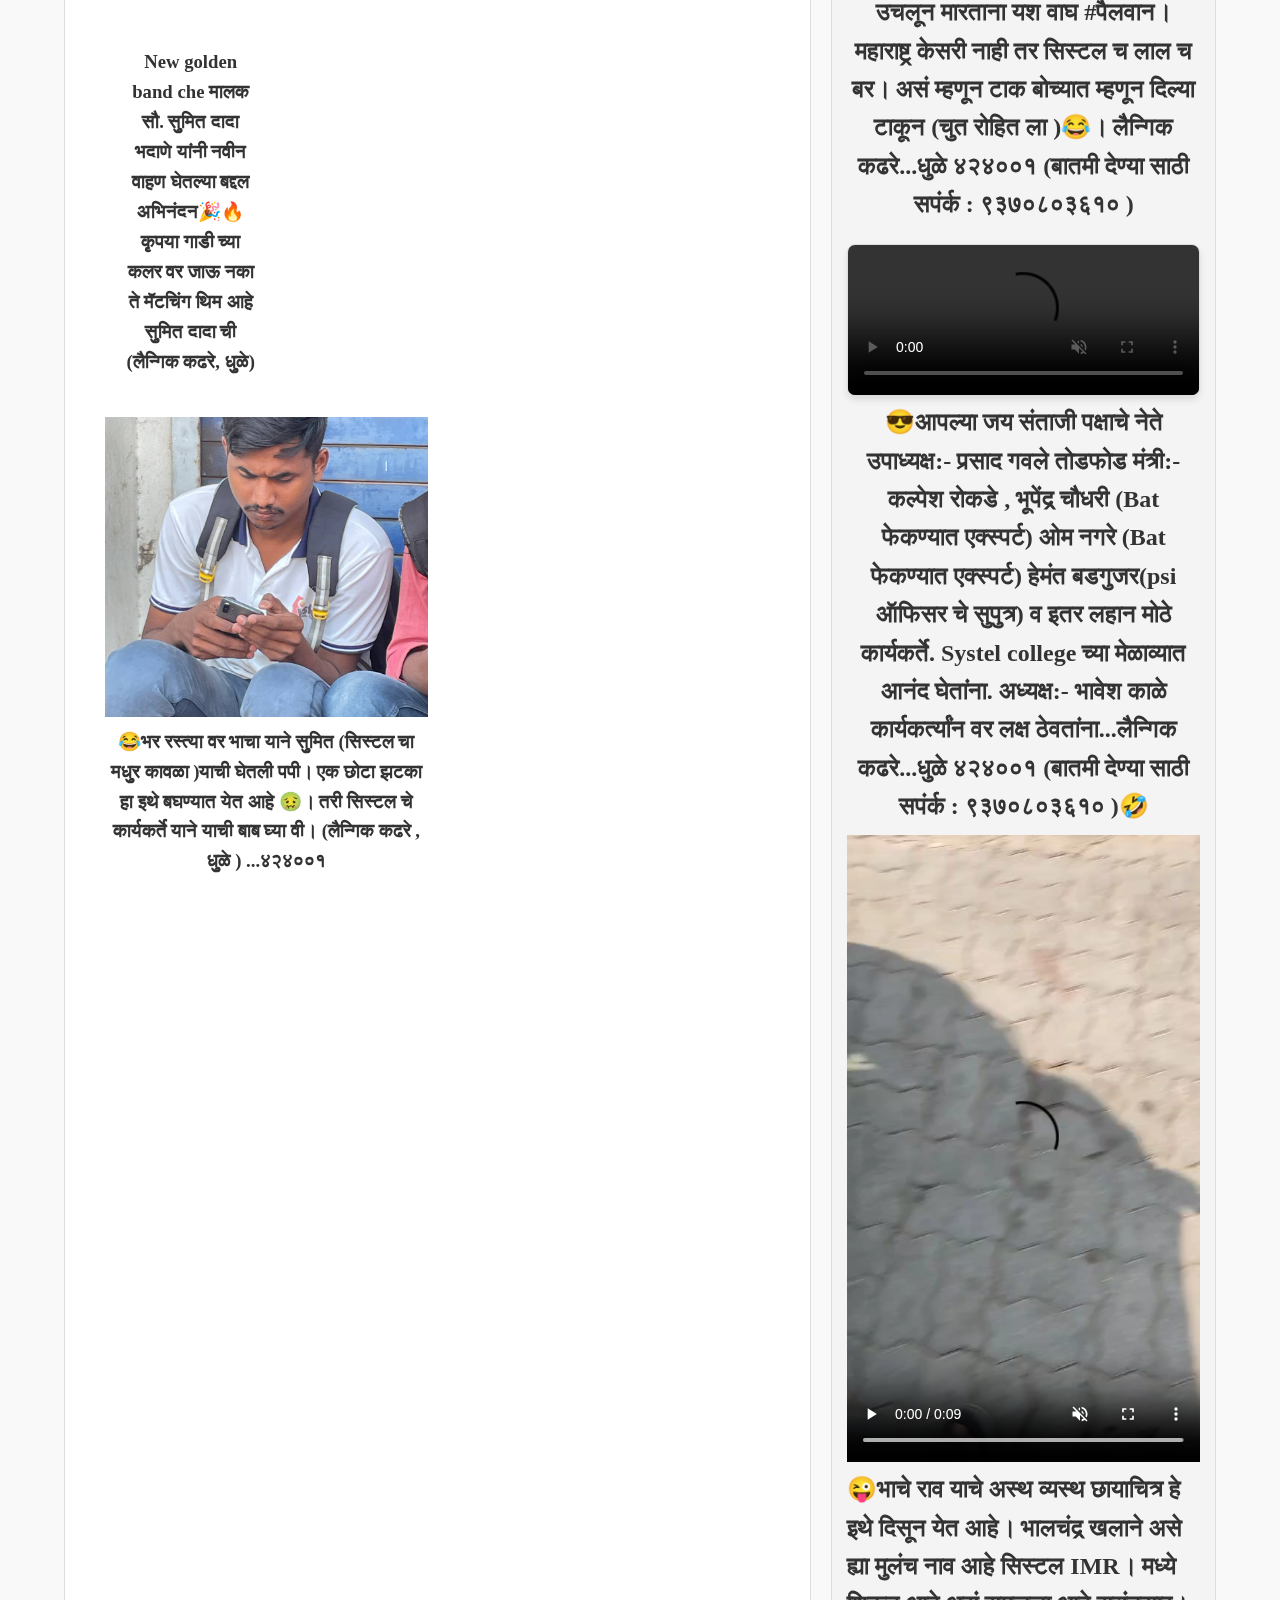
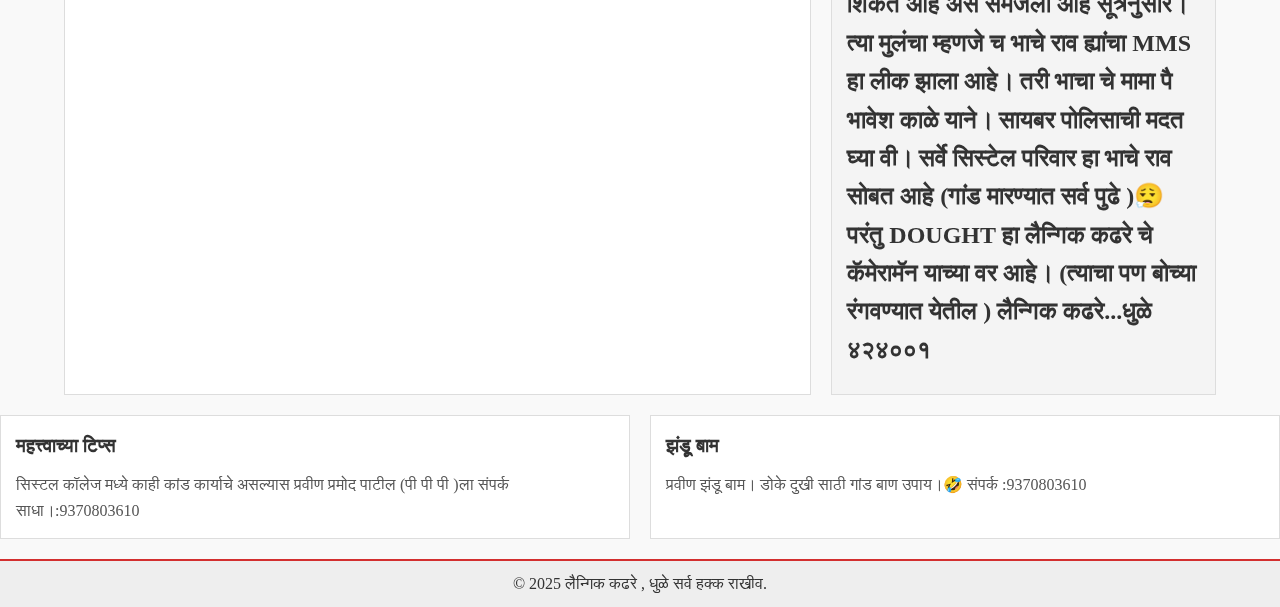
==== commit dfd878f5: "Update index.html" ====
--- a/index.html
+++ b/index.html
@@ -21,14 +21,15 @@
       </div>
       <marquee behavior="scroll" direction="left" scrollamount="5" style="color: red;">
         <a href="#yash-news" style="color: red; text-decoration: none;">
-         भाचे राव V/S कॅमेरामन प्रवीण ( भाचा ने घेतेले कानून तोंडात ✔ 😓 (हातात X ).....!) Click Here..
+          🤣भावेश दादा लाईव्ह कॉन्फीरन्स अँड फ्री गायडन्स  Click Here..
+
         </a>
         <img src="./blasting.png" alt="Blast Image" style="height: 20px;">
 &nbsp;
 &nbsp;
 &nbsp;
         <a href="#photo" style="color: rgb(47, 0, 255); text-decoration: none;">
-          भाचे राव याचे अस्थ व्यस्थ छायाचित्र Click Here..
+          😴 यश वाघ आणि चुत रोहित ऑन फायर  Click Here..
         </a>
         <img src="./blasting.png" alt="Blast Image" style="height: 20px;">
         
@@ -36,44 +37,103 @@
       </marquee>
     </header>
     <button onclick="location.href='./olak.html'" style="background-color: gray; color: white; border: 2px solid white; padding: 10px 20px; text-align: center; text-decoration: none; display: block; font-size: 16px; margin: 20px auto; cursor: pointer; border-radius: 5px;">
-      कार्यवाहक 
+      कार्यवाहक 😴
     </button>
 
     <!-- Main Content -->
     <main class="main-content">
       <!-- Main News Section -->
       <section class="main-news">
-        <h2>भाचा (भालचंद्र ) ने घेतली सुमित (गौउती भाऊ च्या पोऱ्या ची )पपी</h2>
-        <img src="./1.jpg" alt="Monsoon in Kerala" class="main-image" >
-        <p>भर रस्त्या वर भाचा याने सुमित (सिस्टल चा मधुर कावळा )याची घेतली पपी। 
-            एक छोटा झटका हा इथे बघण्यात येत आहे।  तरी सिस्टल चे कार्यकर्ते याने याची
-            बाब घ्या वी।  (लैन्गिक कढरे , धुळे ) ...४२४००१ </p>
+        <h2>🤣भावेश दादा लाईव्ह कॉन्फीरन्स अँड फ्री गायडन्स:
+        </h2>
+        <img src="./kale.jpg" alt="Monsoon in Kerala" class="main-image" id="yash-news">
+        <h3>😎जय संताजी चा नारा देत अध्यक्ष मा.श्री.भावेश डी.काळे हे उत्तर प्रदेश प्रयागरा ,चुत्रकूट,काशी,विरंदावन येथ गेले आहेत.
+          त्यांच्या सोबत दूरचित्रवणी सादत त्याचा निरोप विचारला.
+          आणि आपल्या सर्व जय संताजी च्या कार्यकर्त्यांसाठी देवाकडे आशीर्वाद मागितले
+          आणि सांगितलं की जे ही बॅक लागलेले असतील ते ऑल क्लिअर निघावे असे त्यांनी या संभाषणात सांगितले 🤣.</h3>
             &nbsp;
             <hr>
             <div class="news-grid">
+              
+              <div class="news-grid">
+                <div class="news-item">
+                  <div class="image-container">
+                    <img src="ghamu.jpg" alt="Monsoon in Kerala" class="news-image">
+                  </div>
+                  <h3>काय बोलणार राव आता तुमहीच सांगा काय करावा।🙄</h3>
+                  <div class="comment-box" style="margin-bottom: 20px;">
+                    <textarea class="comment-input" placeholder="लिहा भो इथे पण १ च दा फुल्ल अँड फायनल " rows="3" style="width: 100%; border: 2px solid #007BFF; border-radius: 5px; padding: 10px; font-size: 16px; box-shadow: 0 2px 5px rgba(0, 0, 0, 0.1);"></textarea>
+                    <button onclick="submitComment(this)" style="margin-top: 5px; background-color: blue; color: white; border: none; padding: 10px 15px; cursor: pointer; border-radius: 5px; transition: background-color 0.3s;">SEND</button>
+                    <div class="comments-display" style="margin-top: 20px;">
+                      <h4>Comments:</h4>
+                      <ul class="comments-list" style="list-style-type: none; padding: 0;">
+                      </ul>
+                    </div>
+                  </div>
+                  <script>
+                    let commentSubmitted = false; // Track if a comment has been submitted
+
+                    function submitComment(button) {
+                      const commentBox = button.parentElement;
+                      const commentInput = commentBox.querySelector('.comment-input');
+                      const commentsList = commentBox.querySelector('.comments-list');
+
+                      if (commentSubmitted) {
+                        alert("You can only submit one comment.");
+                        return;
+                      }
+                      const commentText = commentInput.value.trim();
+                      if (commentText) {
+                        const newComment = document.createElement('li');
+                        newComment.textContent = commentText;
+
+                        // Create a delete button for the comment
+                        const deleteButton = document.createElement('button');
+                        deleteButton.textContent = 'Delete';
+                        deleteButton.style.marginLeft = '10px';
+                        deleteButton.onclick = function() {
+                          commentsList.removeChild(newComment);
+                          commentSubmitted = false; // Allow new comment submission
+                        };
+
+                        newComment.appendChild(deleteButton);
+                        commentsList.appendChild(newComment);
+                        commentInput.value = ''; // Clear the input after submission
+                        commentSubmitted = true; // Mark that a comment has been submitted
+                      }
+                    }
+                  </script>
+                </div>
                 <div class="news-item">
                   <div class="image-container">
                     <img src="./4.jpg" alt="Monsoon in Kerala" class="news-image">
                   </div>
-                  <p>आता सूत्रांकडून सांगण्यात येत आहे की रुष्या भाई यांचा डोक्यावर घमु दादा यांचा हात असावा. 
+                  <h3>🙄आता सूत्रांकडून सांगण्यात येत आहे की रुष्या भाई यांचा डोक्यावर घमु दादा यांचा हात असावा. 
                     आणि खुंखार गुंड रुश्या भाई आणि चेत्य डॉन हे दोन्हीही घमू खत्री या साठी काम करतात.🍌 (लैन्गिक कढरे, धुळे) 
-                  </p>
+                  </h3>
                 </div>
                 <div class="news-item">
                   <div class="image-container">
                     <img src="./5.jpg" alt="Monsoon in Kerala" class="news-image">
                   </div>
-                  <p>New golden band che मालक   सौ. सुमित दादा भदाणे यांनी नवीन वाहण घेतल्या बद्दल अभिनंदन🎉🔥कृपया गाडी च्या कलर वर जाऊ नका ते मॅटचिंग थिम आहे 
+                  <h3>New golden band che मालक   सौ. सुमित दादा भदाणे यांनी नवीन वाहण घेतल्या बद्दल अभिनंदन🎉🔥कृपया गाडी च्या कलर वर जाऊ नका ते मॅटचिंग थिम आहे 
                     सुमित दादा ची (लैन्गिक कढरे, धुळे)
-                  </p>
+                  </h3>
                 </div> 
-                </div>
-                <div class="image-container" style="text-align: center;">
-                  <img src="./9.jpeg" id="cricket" alt="Monsoon in Kerala" class="news-image" style="width: 100%; height: auto;">
-                </div>
-                <div>
-                <p>सर्व सिस्टल परिवार च्या सर्व बांधून। आग्रह चे निमंत्रण / आमंत्रण आहे।  तरी सर्वाने सहकार्य करावे।  (लैन्गिक कढरे, धुळे)</p>
               </div>
+              &nbsp;
+                <div class="news-item">
+                  <div class="image-container">
+                    <img src="./1.jpg" alt="Monsoon in Kerala" class="news-image">
+                  </div>
+                  <h3>😂भर रस्त्या वर भाचा याने सुमित (सिस्टल चा मधुर कावळा )याची घेतली पपी। 
+                    एक छोटा झटका हा इथे बघण्यात येत आहे 🤢।  तरी सिस्टल चे कार्यकर्ते याने याची
+                    बाब घ्या वी।  (लैन्गिक कढरे , धुळे ) ...४२४००१
+                  </h3>
+                </div> 
+              </div>
+          
+          
       </section>
 
  
@@ -88,26 +148,53 @@
           </li>
           <li><strong>Climate Change:</strong> ग्लोबल वॉर्मिंगबाबत नवे उपाय</li>
           <div class="video-container" >
-            <video autoplay muted loop controls width="100%" id="yash-news">
-              <source src="./10.mp4" type="video/mp4">
-              <p>भाचे राव V/S कॅमेरामन प्रवीण</p>
+            <video autoplay muted loop controls width="100%">
+              <source src="./test.MP4" type="video/mp4">
+              <h3>भाचे राव V/S कॅमेरामन प्रवीण</h3>
             </video>
-            <h4>😔आज आमचे कॅमेरामन मा.प्रवीण दादा ढमढेरे (#पाटील बंधू ) याने ची.भाचे राव  (भालचंद्र )
-              यांचे काही छायाचित्र त्याच्या मोबाईल मध्ये घेतले तर। त्याच्या वर वाटेल तसे शब्दाचा वर्षाव केला आहे 
-              ची.भाचा याने।  तरी अध्यक्ष यांनी याची नोंद घ्या 😑। लैन्गिक कढरे...धुळे ४२४००१ 
-              (बातमी देण्या साठी सपंर्क : ९३७०८०३६१०  )  </h4>
+            <h3>😂आज आमचे कॅमेरामन मा.प्रवीण दादा ढमढेरे (#पाटील बंधू ) याने लैंगिक कढरे चे संचालक याची पूर्ण इझत च भाजी पाला केला आहे। 
+               बोलता सांगता येणार नाही अश्या अश्या टॉपिक वरून घेतली आहे कढरे भाऊंच।🥱
+               थोडा थोडा का मारता एकच दा मारून घ्या मनन भरून असं त्यांचं म्हणणं आहे। तरी सर्वानी नोंद घ्या आणि मारा।  । लैन्गिक कढरे...धुळे ४२४००१ 
+              (बातमी देण्या साठी सपंर्क : ९३७०८०३६१०  )  </h3>
           </div>
-          <video autoplay muted loop controls width="100%" id="photo">
+          <div class="video-container" >
+            <video autoplay muted loop controls width="100%" id="photo">
+              <source src="./yash.MP4" type="video/mp4">
+              <h3>भाचे राव V/S कॅमेरामन प्रवीण</h3>
+            </video>
+            <h3>🤣लैंगिक कढरे चे संचालक याच। उचलून उचलून मारताना यश वाघ #पैलवान। महाराष्ट्र केसरी नाही तर सिस्टल च लाल च बर। 
+              असं म्हणून टाक बोच्यात म्हणून दिल्या टाकून (चुत रोहित ला )😂। लैन्गिक कढरे...धुळे ४२४००१ 
+              (बातमी देण्या साठी सपंर्क : ९३७०८०३६१०  )  </h3>
+          </div>
+          <div class="video-container" >
+            <video autoplay muted loop controls width="100%">
+              <source src="./annual.MP4" type="video/mp4">
+              <h3>भाचे राव V/S कॅमेरामन प्रवीण</h3>
+            </video>
+            <h3>😎आपल्या जय संताजी पक्षाचे नेते 
+              उपाध्यक्ष:- प्रसाद गवले
+              
+              तोडफोड मंत्री:- कल्पेश रोकडे ,
+              भूपेंद्र चौधरी (Bat फेकण्यात एक्स्पर्ट)
+              ओम नगरे (Bat फेकण्यात एक्स्पर्ट)
+              हेमंत बडगुजर(psi ऑफिसर चे सुपुत्र)
+              व इतर लहान मोठे कार्यकर्ते.
+              Systel college च्या मेळाव्यात आनंद घेतांना.
+              अध्यक्ष:- भावेश काळे कार्यकर्त्यांन वर लक्ष ठेवतांना...लैन्गिक कढरे...धुळे ४२४००१ 
+              (बातमी देण्या साठी सपंर्क : ९३७०८०३६१०  )🤣  </h3>
+          </div>
+          
+          <video autoplay muted loop controls width="100%" >
             <source src="./11.mp4" type="video/mp4">
-            <p>भाचे राव V/S कॅमेरामन प्रवीण</p>
+            <h3>भाचे राव V/S कॅमेरामन प्रवीण</h3>
           </video>
-          <h4> 😜भाचे राव याचे अस्थ व्यस्थ छायाचित्र हे इथे दिसून येत आहे।  
+          <h3> 😜भाचे राव याचे अस्थ व्यस्थ छायाचित्र हे इथे दिसून येत आहे।  
             भालचंद्र खलाने असे ह्या मुलंच नाव आहे सिस्टल IMR।  मध्ये शिकत आहे असं समजला आहे 
             सूत्रंनुसार।  त्या मुलंचा म्हणजे च भाचे राव ह्यांचा MMS हा लीक झाला आहे।  तरी 
             भाचा चे मामा पै भावेश काळे याने। सायबर पोलिसाची मदत घ्या वी।  
             सर्वे सिस्टेल परिवार हा भाचे राव सोबत आहे (गांड मारण्यात सर्व पुढे )😮‍💨
             परंतु DOUGHT हा लैन्गिक कढरे चे कॅमेरामॅन याच्या वर आहे। (त्याचा पण बोच्या रंगवण्यात येतील )
-            लैन्गिक कढरे...धुळे ४२४००१ </h4>
+            लैन्गिक कढरे...धुळे ४२४००१ </h3>
         </div>
 
           
@@ -123,7 +210,7 @@
       </div>
       <div class="news-box">
         <h4>झंडू बाम</h4>
-        <p>प्रवीण झंडू बाम। डोके दुखी साठी गांड बाण उपाय। 
+        <p>प्रवीण झंडू बाम। डोके दुखी साठी गांड बाण उपाय।🤣 
             संपर्क :9370803610</p>
       </div>
     </section>
@@ -139,7 +226,7 @@
         <span class="close" onclick="closeModal()">&times;</span>
         <img src="./sir.jpg" alt="Popup Image" style="width: 100%; height: auto;">
         <h1 style="text-align: center; color:red;">सिस्टल च्या ठळक बातम्या।</h1>
-        <h2 style="text-align: center; color:rgb(241, 234, 234);">लैन्गिक कढरे , सर्व हक्क राखीव.</h2>
+        <h2 style="text-align: center; color:rgb(131, 119, 119);">लैन्गिक कढरे , सर्व हक्क राखीव.</h2>
       </div>
     </div>
   </div>
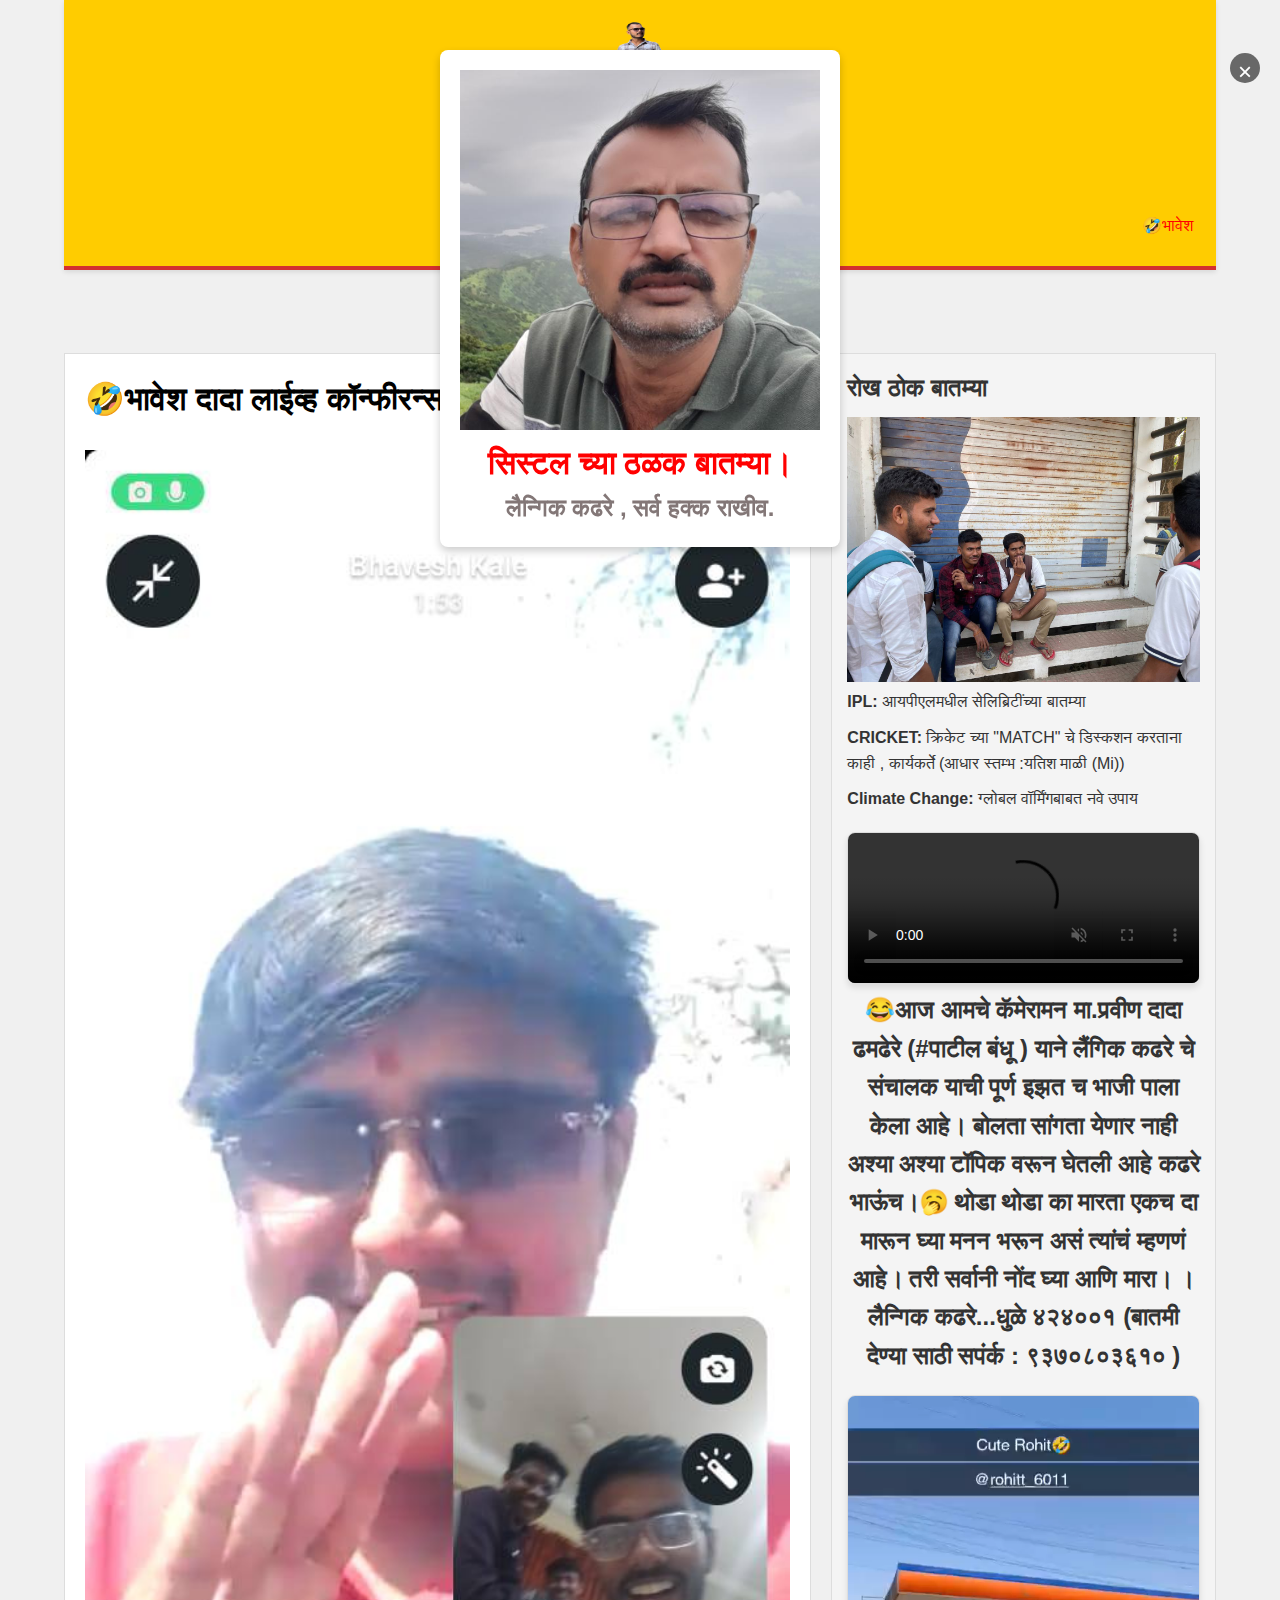
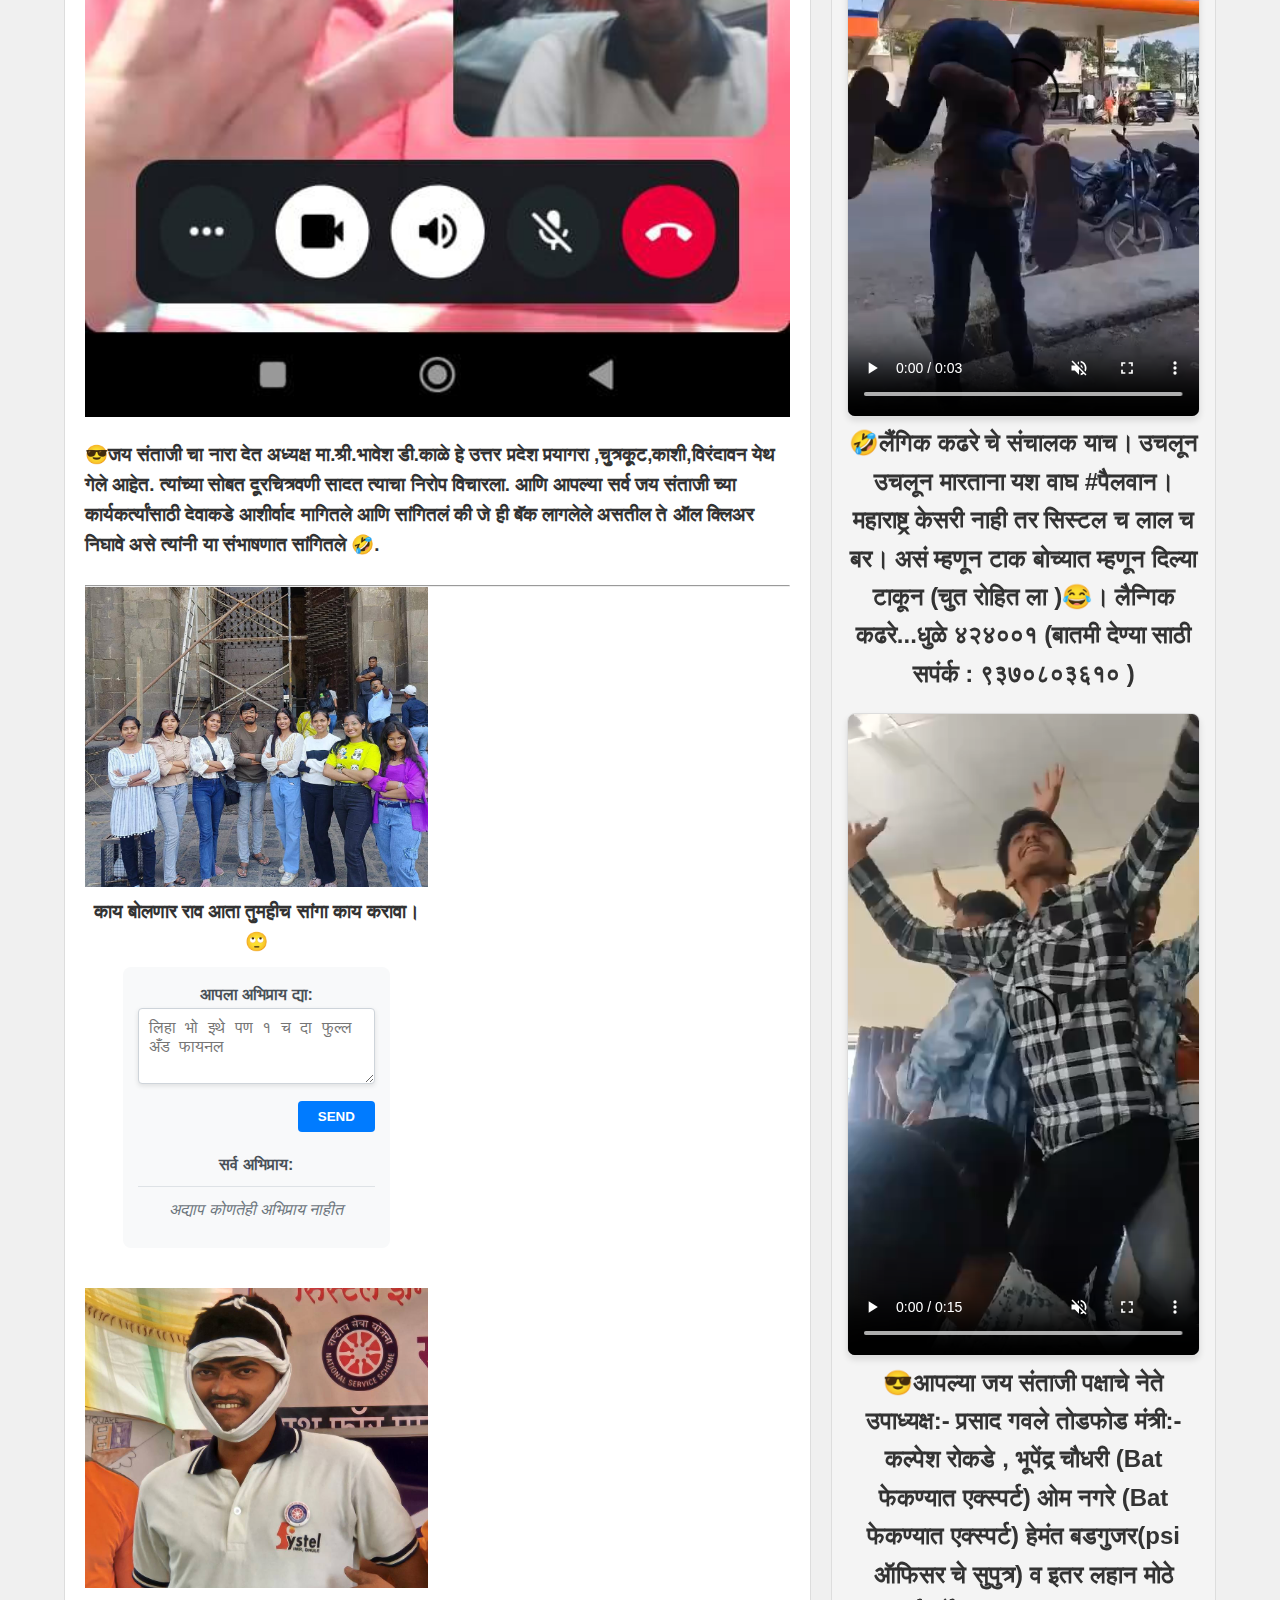
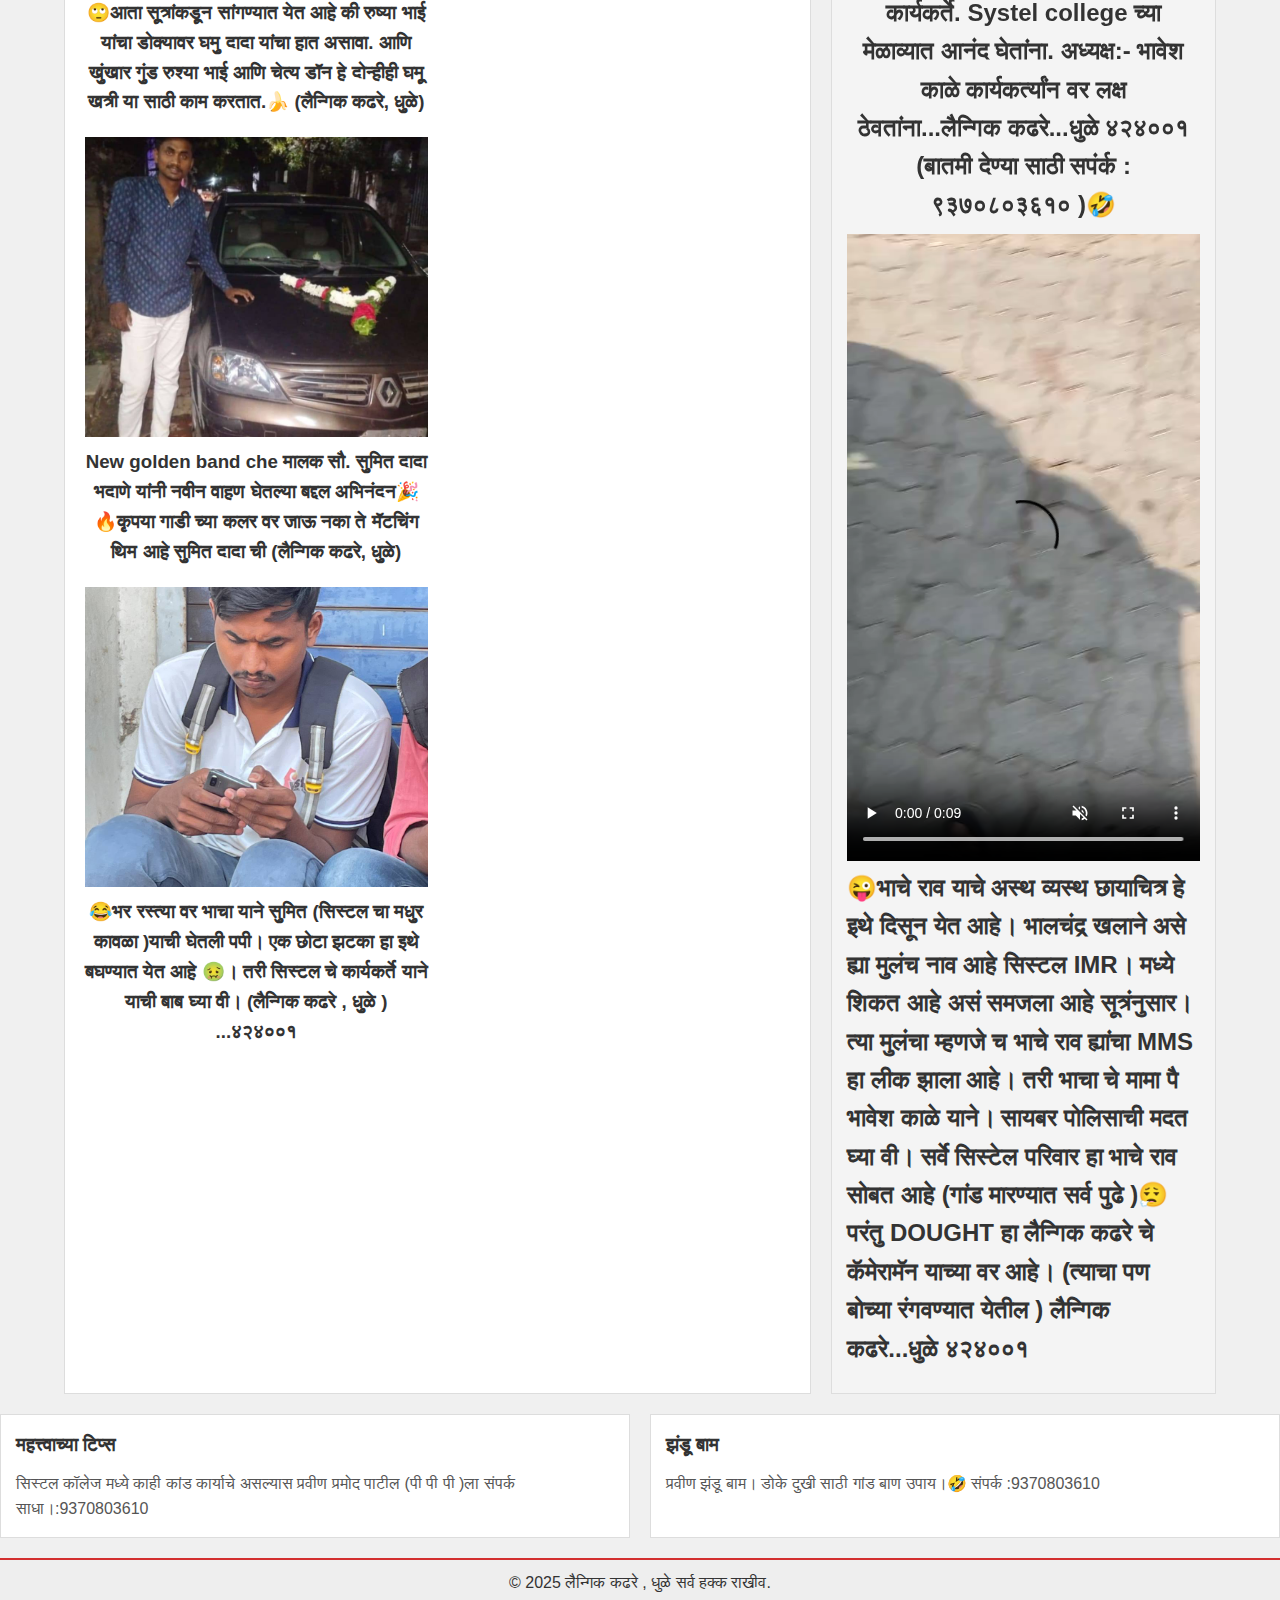
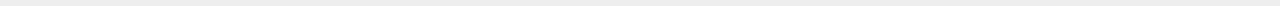
==== commit ca5c483b: "Update index.html" ====
--- a/index.html
+++ b/index.html
@@ -61,50 +61,191 @@
                     <img src="ghamu.jpg" alt="Monsoon in Kerala" class="news-image">
                   </div>
                   <h3>काय बोलणार राव आता तुमहीच सांगा काय करावा।🙄</h3>
-                  <div class="comment-box" style="margin-bottom: 20px;">
-                    <textarea class="comment-input" placeholder="लिहा भो इथे पण १ च दा फुल्ल अँड फायनल " rows="3" style="width: 100%; border: 2px solid #007BFF; border-radius: 5px; padding: 10px; font-size: 16px; box-shadow: 0 2px 5px rgba(0, 0, 0, 0.1);"></textarea>
-                    <button onclick="submitComment(this)" style="margin-top: 5px; background-color: blue; color: white; border: none; padding: 10px 15px; cursor: pointer; border-radius: 5px; transition: background-color 0.3s;">SEND</button>
+                  
+                  <div class="comment-box" style="margin-bottom: 20px; background-color: #f8f9fa; padding: 15px; border-radius: 8px;">
+                    <h4 style="margin-top: 0; color: #495057;">आपला अभिप्राय द्या:</h4>
+                    <div id="comment-form-container">
+                      <textarea class="comment-input" placeholder="लिहा भो इथे पण १ च दा फुल्ल अँड फायनल" rows="3" style="width: 100%; border: 1px solid #ced4da; border-radius: 4px; padding: 10px; font-size: 16px; box-shadow: 0 2px 5px rgba(0, 0, 0, 0.1); margin-bottom: 10px;"></textarea>
+                      
+                      <div style="display: flex; justify-content: flex-end;">
+                        <button onclick="submitComment(this)" style="background-color: #007bff; color: white; border: none; padding: 8px 20px; cursor: pointer; border-radius: 4px; transition: background-color 0.3s; font-weight: bold;">SEND</button>
+                      </div>
+                    </div>
+                    <div id="already-commented-message" style="display: none; background-color: #e2e3e5; padding: 10px; border-radius: 4px; margin-top: 10px; text-align: center; color: #383d41;">
+                      आपण आपली कशी केली आहे एकदा परत नका करू🥱.धन्यवाद!
+                    </div>
+                    
                     <div class="comments-display" style="margin-top: 20px;">
-                      <h4>Comments:</h4>
+                      <h4 style="border-bottom: 1px solid #dee2e6; padding-bottom: 8px; color: #495057;">सर्व अभिप्राय:</h4>
                       <ul class="comments-list" style="list-style-type: none; padding: 0;">
+                        <!-- Comments will be loaded here -->
                       </ul>
+                      <div id="no-comments-message" style="font-style: italic; color: #6c757d; text-align: center; padding: 10px;">अद्याप कोणतेही अभिप्राय नाहीत</div>
                     </div>
                   </div>
+                  
                   <script>
-                    let commentSubmitted = false; // Track if a comment has been submitted
-
+                    // Execute this immediately when the script loads
+                    document.addEventListener('DOMContentLoaded', function() {
+                      loadComments();
+                      checkUserCommented();
+                    });
+                
+                    function loadComments() {
+                      const commentsList = document.querySelector('.comments-list');
+                      const noCommentsMessage = document.getElementById('no-comments-message');
+                      
+                      // Get comments from localStorage
+                      let comments = [];
+                      try {
+                        const storedComments = localStorage.getItem('blogComments');
+                        comments = storedComments ? JSON.parse(storedComments) : [];
+                      } catch (e) {
+                        console.error("Error loading comments:", e);
+                        comments = [];
+                      }
+                      
+                      // Clear the comments list
+                      commentsList.innerHTML = '';
+                      
+                      if (comments && comments.length > 0) {
+                        noCommentsMessage.style.display = 'none';
+                        
+                        // Sort comments by date (newest first)
+                        comments.sort((a, b) => b.timestamp - a.timestamp);
+                        
+                        comments.forEach(comment => {
+                          addCommentToDOM(comment);
+                        });
+                      } else {
+                        noCommentsMessage.style.display = 'block';
+                      }
+                    }
+                
+                    function checkUserCommented() {
+                      const userCommented = localStorage.getItem('userCommented') === 'true';
+                      const commentFormContainer = document.getElementById('comment-form-container');
+                      const alreadyCommentedMessage = document.getElementById('already-commented-message');
+                      
+                      if (userCommented) {
+                        commentFormContainer.style.display = 'none';
+                        alreadyCommentedMessage.style.display = 'block';
+                      } else {
+                        commentFormContainer.style.display = 'block';
+                        alreadyCommentedMessage.style.display = 'none';
+                      }
+                    }
+                
+                    function addCommentToDOM(commentObj) {
+                      const commentsList = document.querySelector('.comments-list');
+                      
+                      const newComment = document.createElement('li');
+                      newComment.setAttribute('data-id', commentObj.id);
+                      newComment.style.padding = '10px';
+                      newComment.style.marginBottom = '10px';
+                      newComment.style.backgroundColor = 'white';
+                      newComment.style.borderRadius = '4px';
+                      newComment.style.boxShadow = '0 1px 3px rgba(0, 0, 0, 0.1)';
+                      newComment.style.position = 'relative';
+                      
+                      // Create comment text
+                      const commentText = document.createElement('div');
+                      commentText.textContent = commentObj.text;
+                      commentText.style.wordBreak = 'break-word';
+                      commentText.style.marginRight = '50px'; // Make room for delete button
+                      
+                      // Create a delete button for the comment
+                      const deleteButton = document.createElement('button');
+                      deleteButton.textContent = 'Delete';
+                      deleteButton.style.position = 'absolute';
+                      deleteButton.style.right = '10px';
+                      deleteButton.style.top = '10px';
+                      deleteButton.style.backgroundColor = '#dc3545';
+                      deleteButton.style.color = 'white';
+                      deleteButton.style.border = 'none';
+                      deleteButton.style.borderRadius = '3px';
+                      deleteButton.style.padding = '3px 8px';
+                      deleteButton.style.fontSize = '12px';
+                      deleteButton.style.cursor = 'pointer';
+                      
+                      deleteButton.onclick = function() {
+                        removeComment(commentObj.id);
+                      };
+                
+                      // Assemble the comment
+                      newComment.appendChild(commentText);
+                      newComment.appendChild(deleteButton);
+                      
+                      commentsList.appendChild(newComment);
+                    }
+                
                     function submitComment(button) {
-                      const commentBox = button.parentElement;
+                      const commentBox = button.closest('.comment-box');
                       const commentInput = commentBox.querySelector('.comment-input');
-                      const commentsList = commentBox.querySelector('.comments-list');
-
-                      if (commentSubmitted) {
-                        alert("You can only submit one comment.");
-                        return;
-                      }
+                
                       const commentText = commentInput.value.trim();
+                      
                       if (commentText) {
-                        const newComment = document.createElement('li');
-                        newComment.textContent = commentText;
-
-                        // Create a delete button for the comment
-                        const deleteButton = document.createElement('button');
-                        deleteButton.textContent = 'Delete';
-                        deleteButton.style.marginLeft = '10px';
-                        deleteButton.onclick = function() {
-                          commentsList.removeChild(newComment);
-                          commentSubmitted = false; // Allow new comment submission
+                        const commentObj = {
+                          id: Date.now().toString(),
+                          text: commentText,
+                          timestamp: Date.now()
                         };
-
-                        newComment.appendChild(deleteButton);
-                        commentsList.appendChild(newComment);
-                        commentInput.value = ''; // Clear the input after submission
-                        commentSubmitted = true; // Mark that a comment has been submitted
-                      }
+                        
+                        // Save comment to localStorage
+                        saveComment(commentObj);
+                        
+                        // Mark user as having commented
+                        localStorage.setItem('userCommented', 'true');
+                        
+                        // Clear the input after submission
+                        commentInput.value = '';
+                        
+                        // Reload comments and update UI
+                        loadComments();
+                        checkUserCommented();
+                      }
+                    }
+                
+                    function saveComment(commentObj) {
+                      let comments = [];
+                      try {
+                        const storedComments = localStorage.getItem('blogComments');
+                        comments = storedComments ? JSON.parse(storedComments) : [];
+                      } catch (e) {
+                        comments = [];
+                      }
+                      
+                      comments.push(commentObj);
+                      localStorage.setItem('blogComments', JSON.stringify(comments));
+                    }
+                
+                    function removeComment(commentId) {
+                      // Remove from localStorage
+                      let comments = [];
+                      try {
+                        const storedComments = localStorage.getItem('blogComments');
+                        comments = storedComments ? JSON.parse(storedComments) : [];
+                      } catch (e) {
+                        comments = [];
+                      }
+                      
+                      // Check if this is the user's comment
+                      const userComment = comments.find(comment => comment.id === commentId);
+                      if (userComment) {
+                        // Allow the user to comment again
+                        localStorage.setItem('userCommented', 'false');
+                      }
+                      
+                      comments = comments.filter(comment => comment.id !== commentId);
+                      localStorage.setItem('blogComments', JSON.stringify(comments));
+                      
+                      // Reload comments and update UI
+                      loadComments();
+                      checkUserCommented();
                     }
                   </script>
-                </div>
-                <div class="news-item">
+                </div><div class="news-item">
                   <div class="image-container">
                     <img src="./4.jpg" alt="Monsoon in Kerala" class="news-image">
                   </div>
--- a/styles.css
+++ b/styles.css
@@ -6,8 +6,8 @@
   }
   
   body {
-    font-family: 'Georgia', serif;
-    background-color: #f9f9f9;
+    font-family: 'Arial', sans-serif;
+    background-color: #f0f0f0;
     color: #333;
     line-height: 1.6;
   }
@@ -24,6 +24,7 @@
     text-align: center;
     padding: 20px;
     border-bottom: 4px solid #d32f2f;
+    box-shadow: 0 2px 5px rgba(0, 0, 0, 0.1);
   }
   
   .header .logo h1 {
@@ -44,6 +45,7 @@
   /* Main Content */
   .main-content {
     display: flex;
+    flex-wrap: wrap;
     gap: 20px;
     margin-top: 20px;
   }
@@ -150,9 +152,8 @@
   /* News Grid Styling */
   .news-grid {
     display: grid;
-    grid-template-columns: 1fr 1fr; /* Two equal-width columns */
-    gap: 20px; /* Space between columns and rows */
-    margin: 20px;
+    grid-template-columns: repeat(auto-fill, minmax(300px, 1fr));
+    gap: 20px;
   }
   
   /* Individual News Item */
@@ -284,8 +285,9 @@
       font-size: 0.8rem;
     }
   }
-/* Header Styling */
-.header {
+  
+  /* Header Styling */
+  .header {
     background-color: #ffcc00;
     text-align: center;
     padding: 20px;
@@ -340,14 +342,15 @@
       text-align: center; /* Center the text on mobile */
     }
   }
+  
   .side-stories img {
     width: 100%;
     height: auto;
     max-width: 400px; /* Optional: you can set a max-width to keep it within a reasonable size */
-}
-
-/* Popup Modal Styling */
-.modal {
+  }
+  
+  /* Popup Modal Styling */
+  .modal {
     position: fixed;
     top: 50px;
     left: 0;
@@ -358,22 +361,21 @@
     justify-content: center;
     align-items: center;
     z-index: 1000;
-}
-
-.modal-content {
-  
-    background-color: #1f1e1e;
-    padding: 50px;
+  }
+  
+  .modal-content {
+    background-color: #fff;
+    padding: 20px;
     border-radius: 8px;
     box-shadow: 0 4px 8px rgba(0, 0, 0, 0.2);
     text-align: center;
     max-width: 400px;
     width: 90%;
     margin: auto;
-}
-
-/* Close Button Styling */
-.close {
+  }
+  
+  /* Close Button Styling */
+  .close {
     background-color: #686868;
     color: white;
     border: none;
@@ -386,11 +388,17 @@
     right: 20px;
     font-size: 1.5rem;
     transition: background-color 0.3s;
-}
-
-.close:hover {
+  }
+  
+  .close:hover {
     background-color: #ff4d4d;
-}
+  }
+  
+  /* Hover Effects */
+  .news-item:hover {
+    transform: scale(1.02);
+    transition: transform 0.3s;
+  }
 
     
 
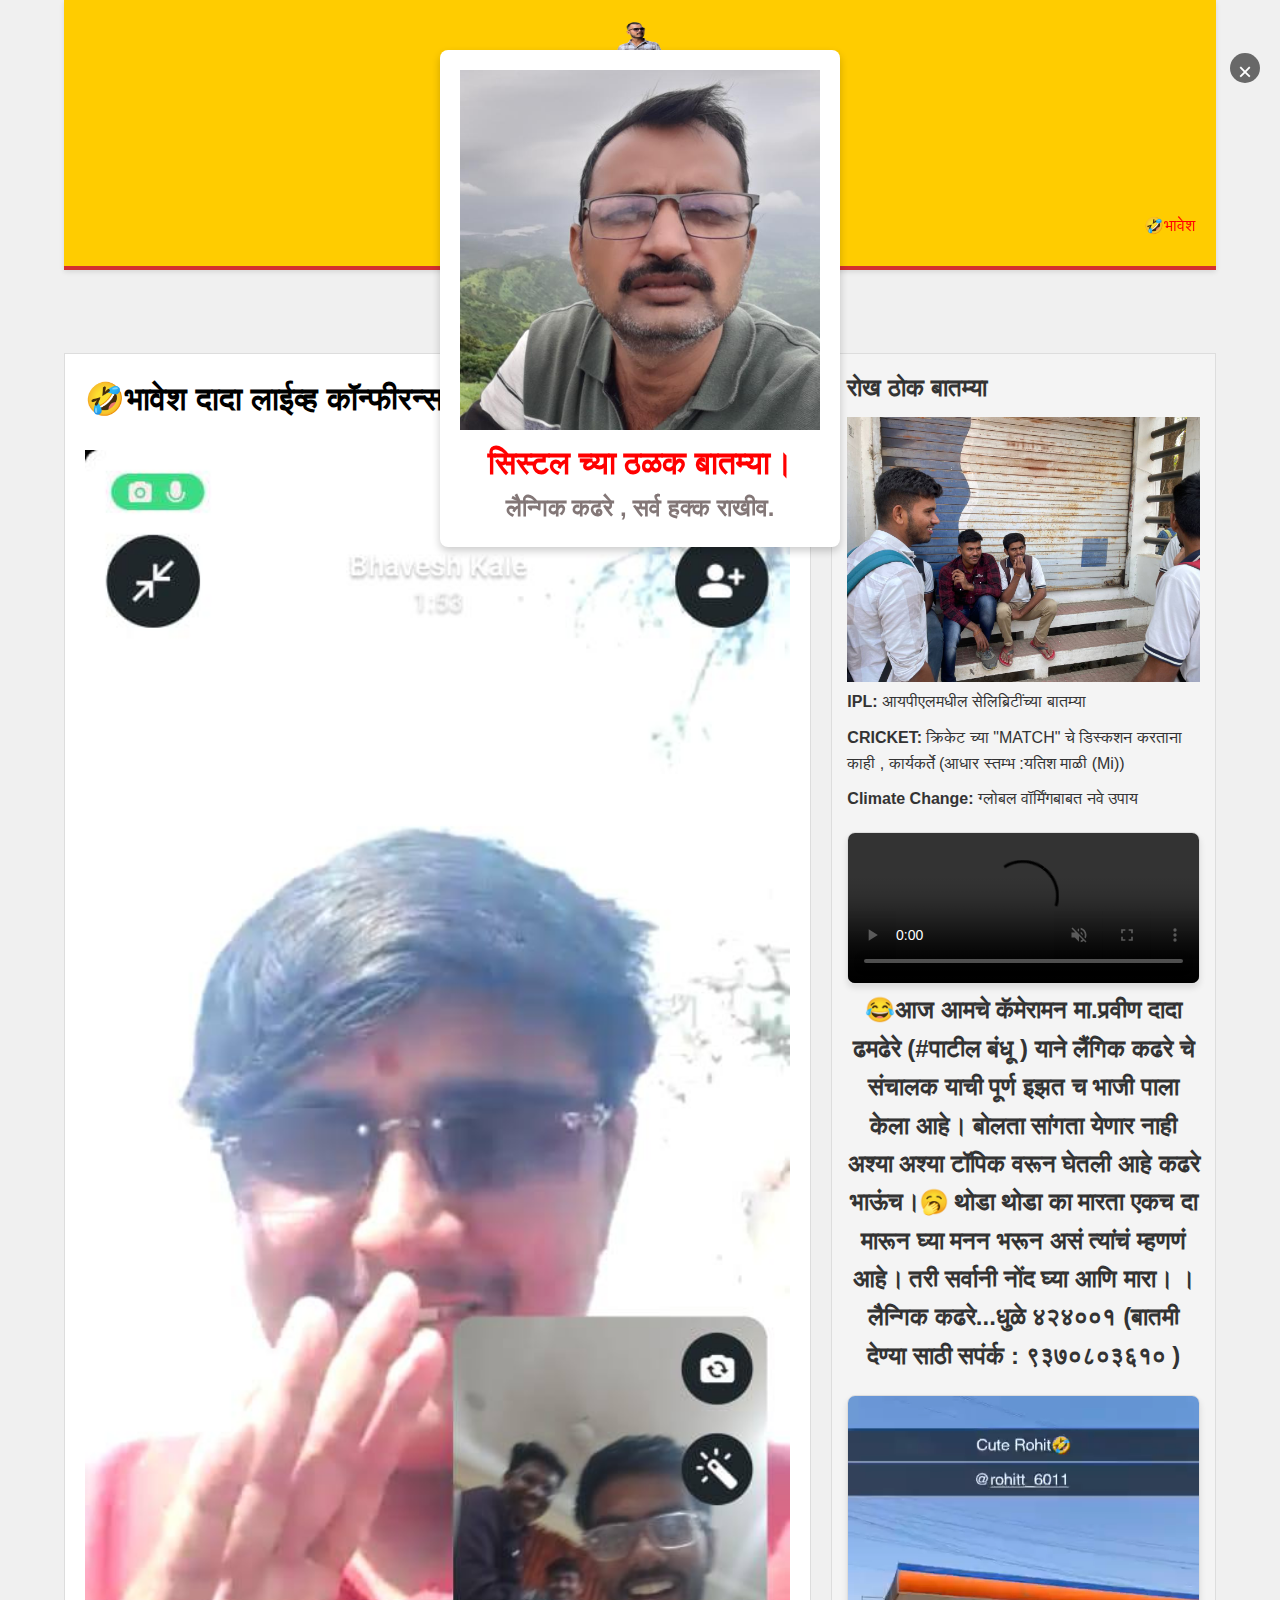
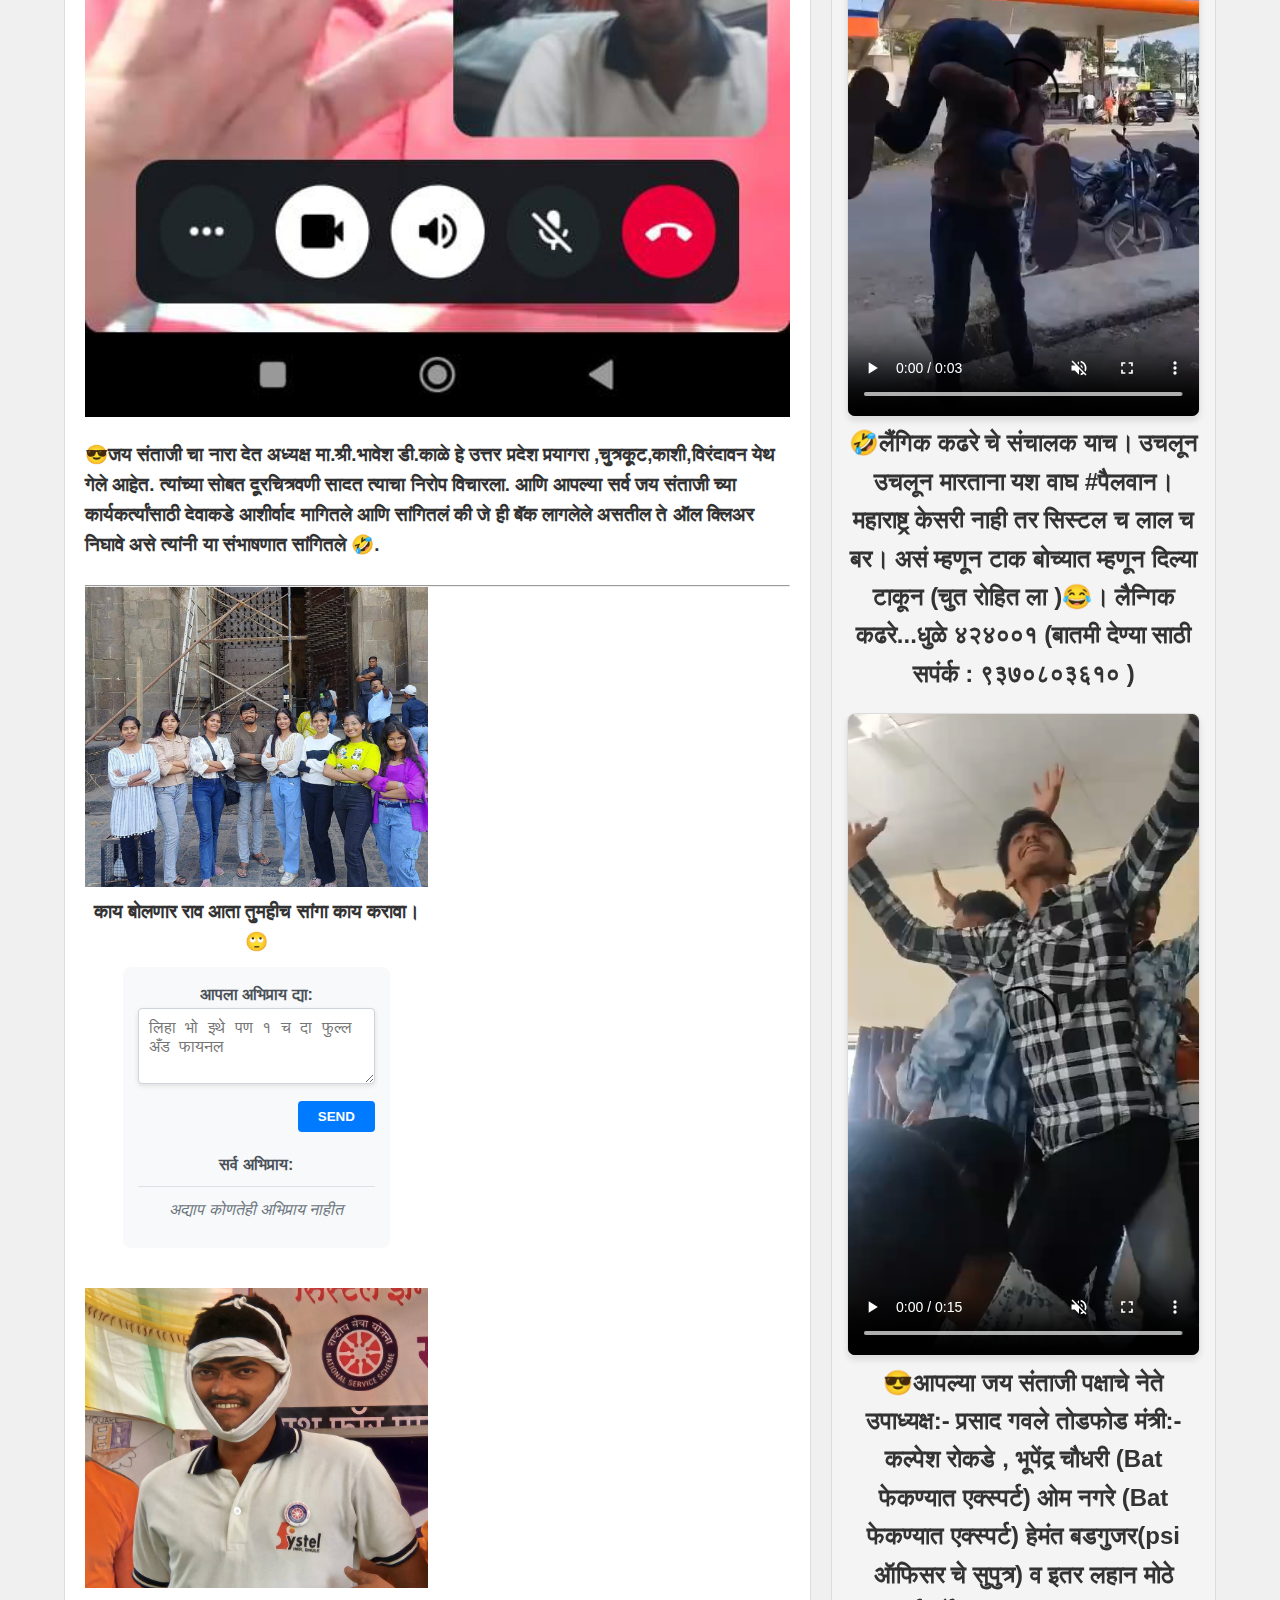
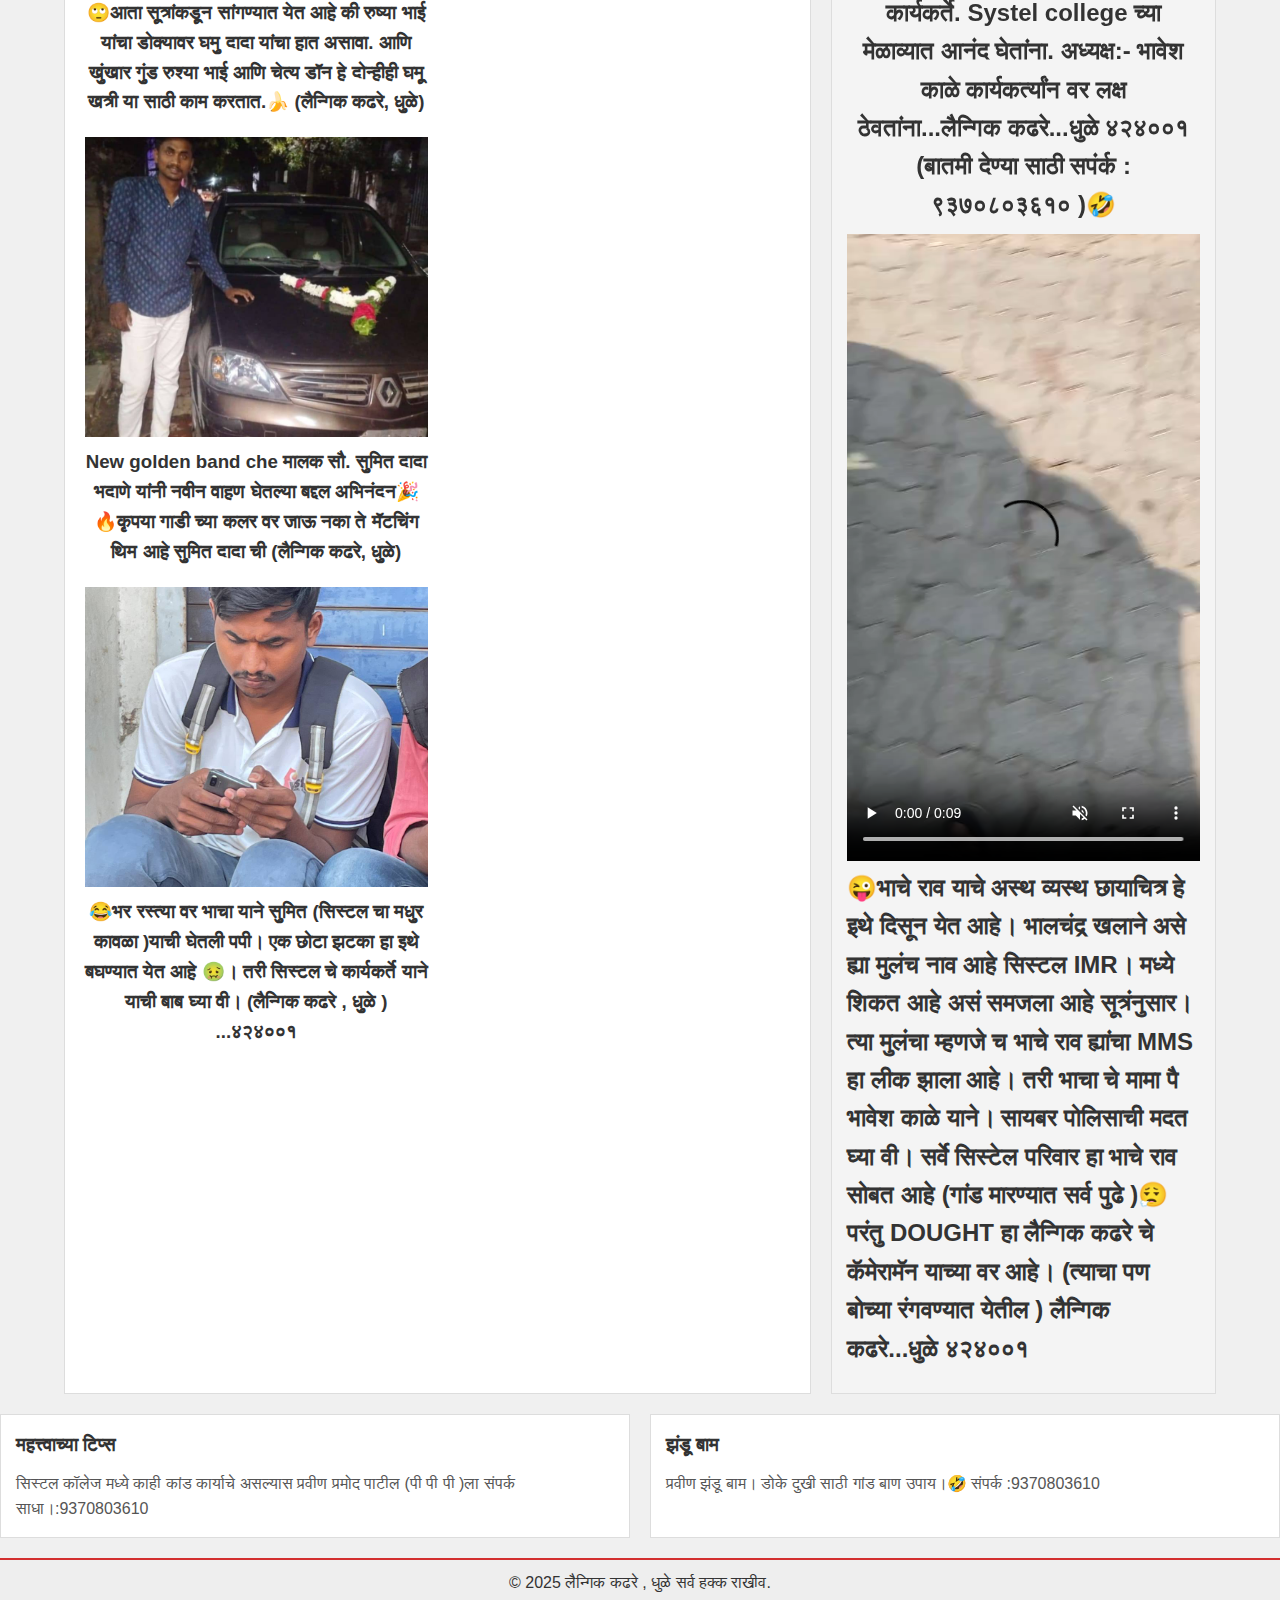
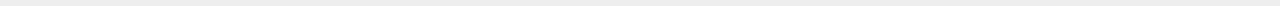
==== commit a3df53f9: "Update index.html" ====
--- a/index.html
+++ b/index.html
@@ -72,7 +72,7 @@
                       </div>
                     </div>
                     <div id="already-commented-message" style="display: none; background-color: #e2e3e5; padding: 10px; border-radius: 4px; margin-top: 10px; text-align: center; color: #383d41;">
-                      आपण आपली कशी केली आहे एकदा परत नका करू🥱.धन्यवाद!
+                      आपण आपली काशी केली आहे एकदा परत नका करू🥱.धन्यवाद!
                     </div>
                     
                     <div class="comments-display" style="margin-top: 20px;">
